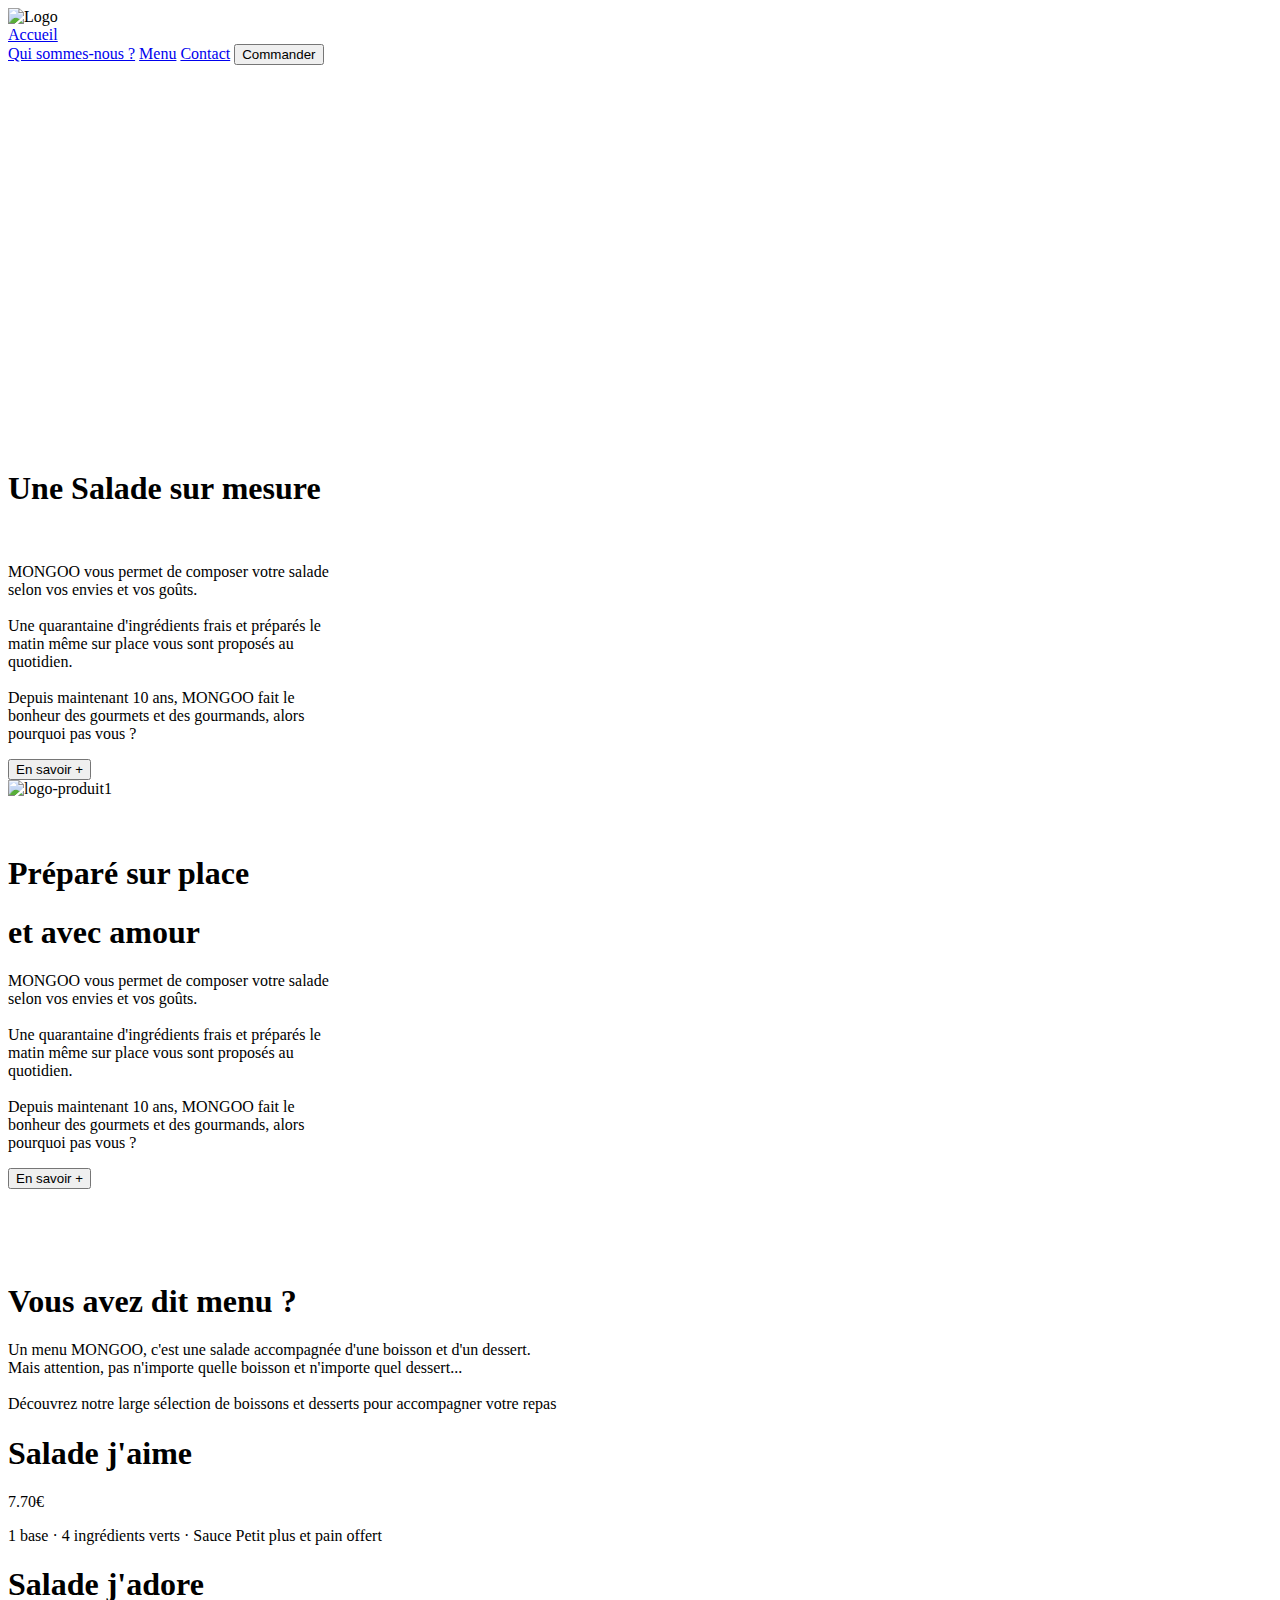
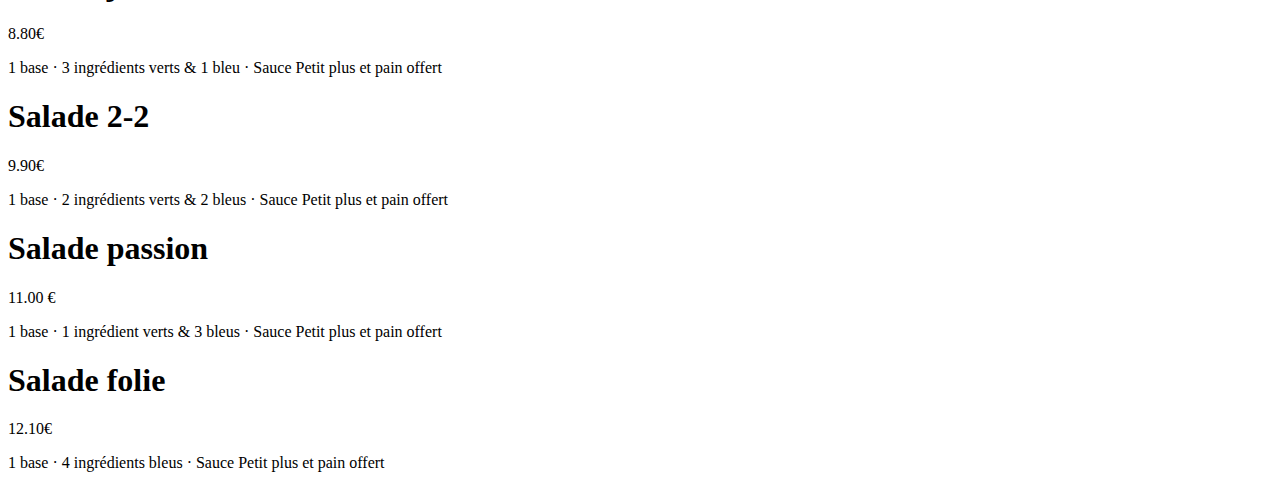
==== index.html @ e66f7201 ":art::sparkles: Finishing the responsive existing sections & setting up section four (left)" ====
<!DOCTYPE html>
<html lang="en">
<head>
    <meta charset="UTF-8">
    <meta name="viewport" content="width=device-width, initial-scale=1.0">
    <title>Mongoo Website</title>
    <link rel="stylesheet" href="../03-Integration/style/style.css">
</head>
<body>

    <!-- Header & Navbar -->

    <div class="head">
        <div class="navbar">
            <div class="logo">
                <img src="../03-Integration/media/mangoo.png" alt="Logo" />
            </div>
            <div class="nav-texts">
                <div class="home"><a href="#">Accueil</a></div>
                <a href="#">Qui sommes-nous ?</a>
                <a href="#">Menu</a>
                <a href="#">Contact</a>
                <button class="commander">Commander</button>
            </div>
        </div>
    <header>
        <img class="tagline" src="media/Tagline.png" alt="logo-header">
        <div class="socials-logo">
            <img class="logo" src="media/Socials links.png" alt="logo-socials">
        </div>
        <br>
        <br>
    </header>
    </div>
    
    <!-- Second Section -->
    <div class="second-section">
        <br>
        <br>
        <div class="gauche">
            <h1 class="first-title">Une Salade sur mesure</h1>
            <br>
            <p class="first-subtitle">MONGOO vous permet de composer votre salade<br> 
                selon vos envies et vos goûts.
                <br><br> 
                Une quarantaine d'ingrédients frais et préparés le<br>  
                matin même sur place vous sont proposés au <br> 
                quotidien.
                <br> <br> 
                Depuis maintenant 10 ans, MONGOO fait le <br> 
                bonheur des gourmets et des gourmands, alors<br>  
                pourquoi pas vous ? </p>

            <button class="info">En savoir +</button>
        </div>
        <div class="droite">
            <img class="produit1" src="media/salade-detoure.png" alt="logo-produit1">
        </div>
    </div>

    <!-- Third Section -->
        <div class="third-class">
            <br>
            <br>
            <div class="third-container">
                <div class="title-container">
                    <h1 class="second-title">Préparé sur place </h1>
                    <h1 class="second-title2"> et avec amour</h1>
                </div>
                <p class="second-subtitle">MONGOO vous permet de composer votre salade<br> 
                    selon vos envies et vos goûts.
                    <br><br> 
                    Une quarantaine d'ingrédients frais et préparés le<br>  
                    matin même sur place vous sont proposés au <br> 
                    quotidien.
                    <br> <br> 
                    Depuis maintenant 10 ans, MONGOO fait le <br> 
                    bonheur des gourmets et des gourmands, alors<br>  
                    pourquoi pas vous ? </p>

                <button class="second-info">En savoir +</button>
            </div>
            <br>
            <br>
            <br>
            <br>
        </div>

        <!-- Fourth Section -->

        <div class="fourth-class">
            <h1 class="fourth-title">Vous avez dit menu ?</h1>
            <p class="fourth-subtitle">Un menu MONGOO, c'est une salade accompagnée d'une boisson et d'un dessert.
                <br> Mais attention, pas n'importe quelle boisson et n'importe quel dessert...<br><br>
                Découvrez notre large sélection de boissons et desserts pour accompagner votre repas</p>

            <div class="fourth-gauche">
                <div class="list-menu">
                    <div class="menu">
                        <h1>Salade j'aime</h1>
                        <p class="price">7.70€</p>
                        <p class="content">1 base · 4 ingrédients verts · Sauce 
                            Petit plus et pain offert</p>
                    </div>
                    <div class="menu">
                        <h1>Salade j'adore</h1>
                        <p class="price">8.80€</p>
                        <p class="content">1 base · 3 ingrédients verts & 1 bleu · Sauce
                            Petit plus et pain offert</p>
                    </div>
                    <div class="menu best-offer">
                        <h1>Salade 2-2</h1>
                        <p class="price">9.90€</p>
                        <p class="content">1 base · 2 ingrédients verts & 2 bleus · Sauce
                            Petit plus et pain offert</p>
                    </div>
                    <div class="menu">
                        <h1>Salade passion</h1>
                        <p class="price">11.00 €</p>
                        <p class="content">1 base · 1 ingrédient verts & 3 bleus · Sauce
                            Petit plus et pain offert</p>
                    </div>
                    <div class="menu">
                        <h1>Salade folie</h1>
                        <p class="price">12.10€</p>
                        <p class="content">1 base · 4 ingrédients bleus · Sauce
                            Petit plus et pain offert</p>
                    </div>
                </div>
            </div>

            <div class="fourth-droite">

            </div>
        </div>
        
</body>
</html>
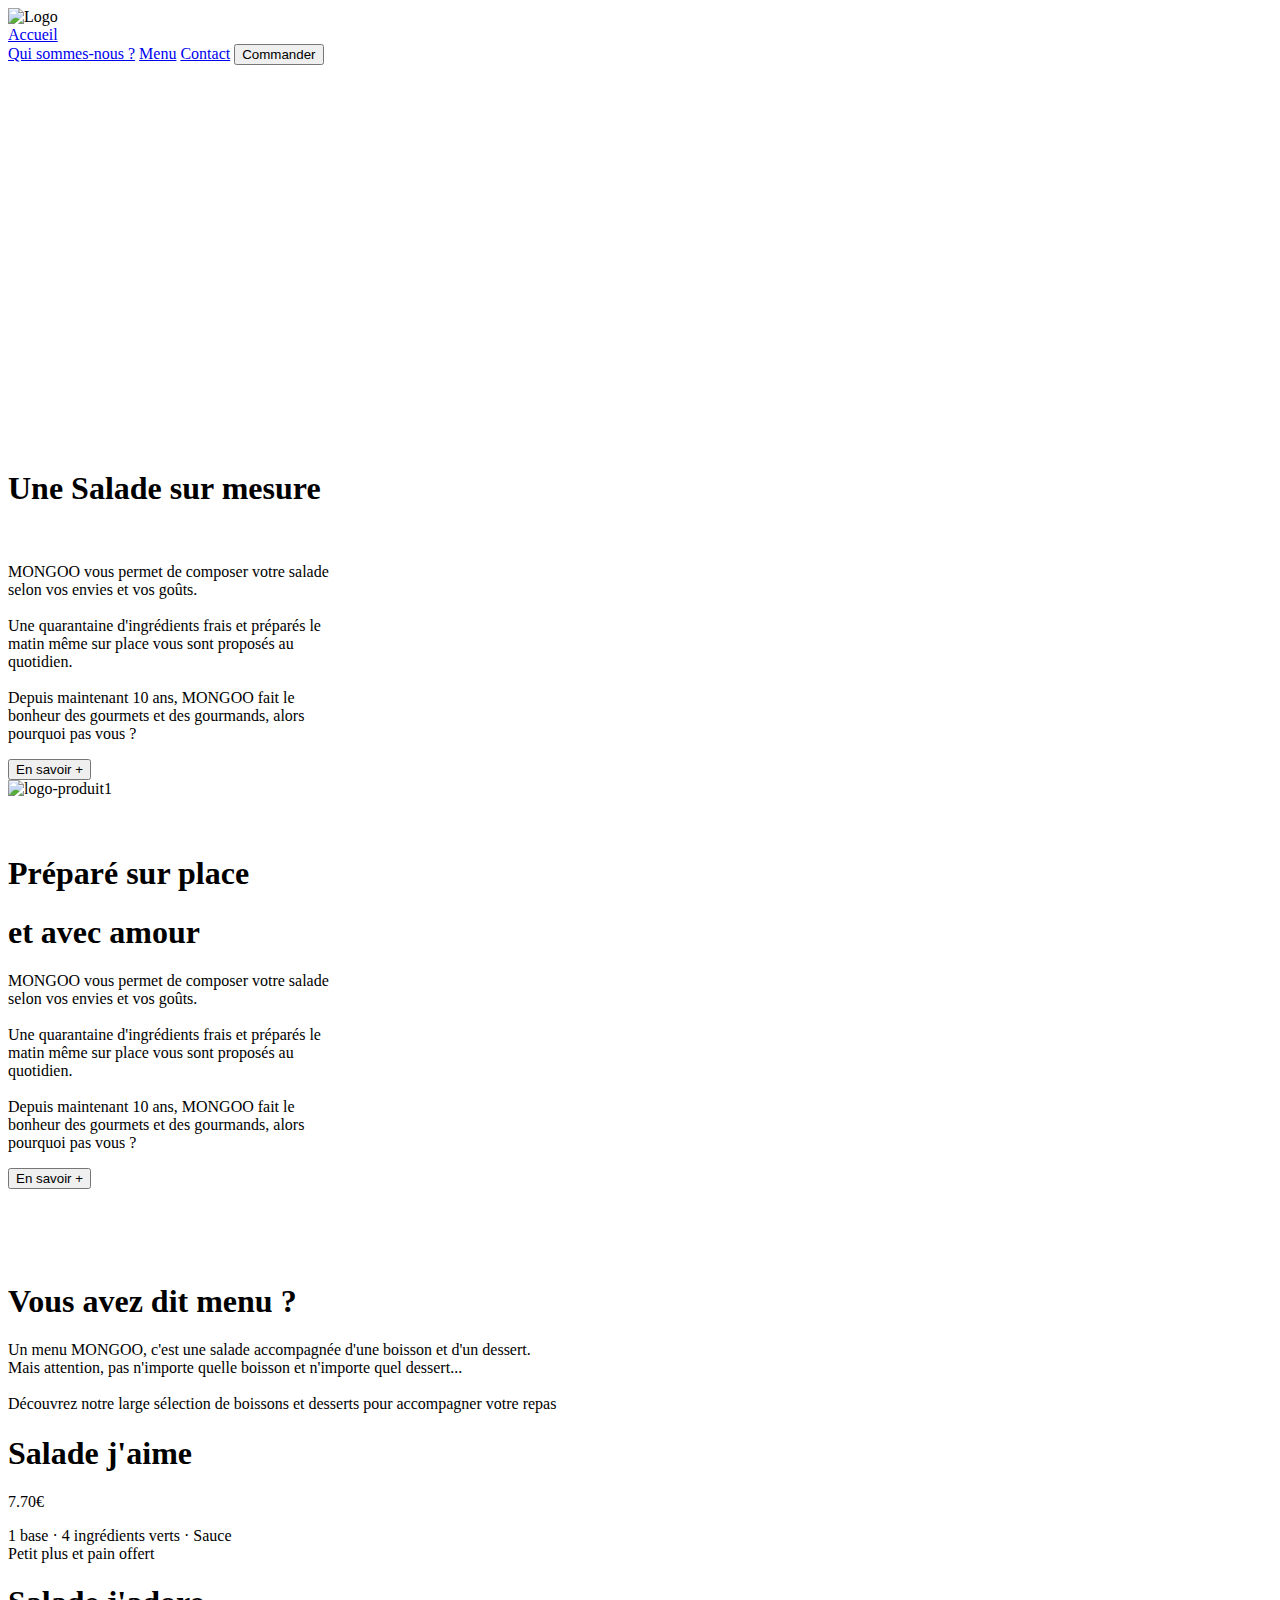
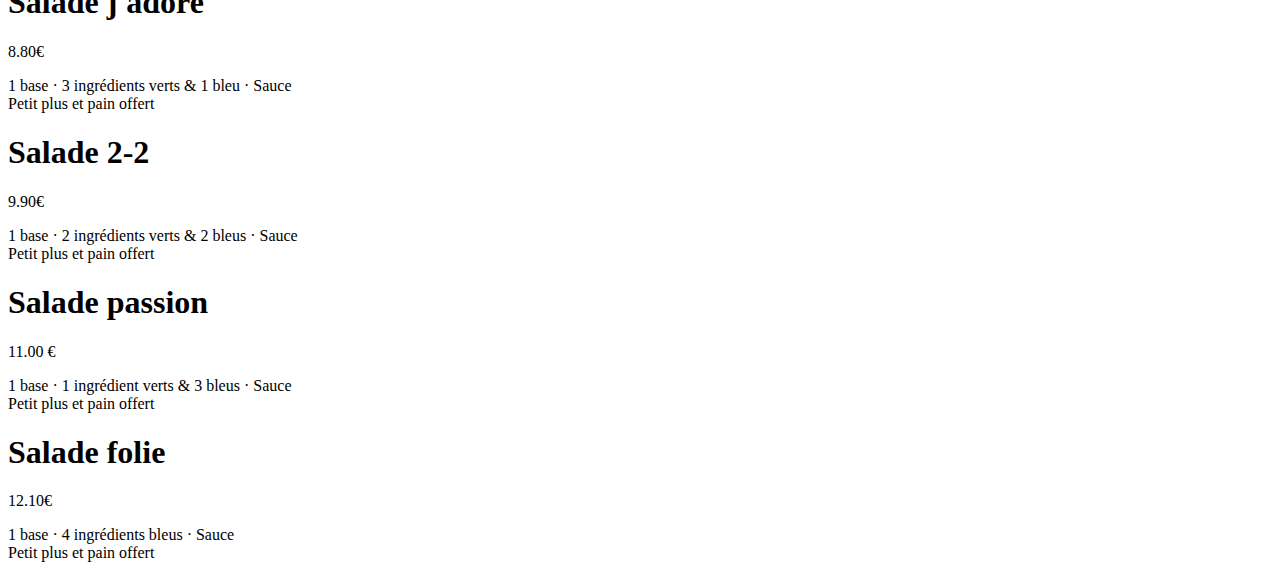
==== commit e7c45ea9: ":art: Set css for the left part of fourth section" ====
--- a/index.html
+++ b/index.html
@@ -99,31 +99,31 @@
                     <div class="menu">
                         <h1>Salade j'aime</h1>
                         <p class="price">7.70€</p>
-                        <p class="content">1 base · 4 ingrédients verts · Sauce 
+                        <p class="content">1 base · 4 ingrédients verts · Sauce <br>
                             Petit plus et pain offert</p>
                     </div>
                     <div class="menu">
                         <h1>Salade j'adore</h1>
                         <p class="price">8.80€</p>
-                        <p class="content">1 base · 3 ingrédients verts & 1 bleu · Sauce
+                        <p class="content">1 base · 3 ingrédients verts & 1 bleu · Sauce <br>
                             Petit plus et pain offert</p>
                     </div>
                     <div class="menu best-offer">
                         <h1>Salade 2-2</h1>
                         <p class="price">9.90€</p>
-                        <p class="content">1 base · 2 ingrédients verts & 2 bleus · Sauce
+                        <p class="content">1 base · 2 ingrédients verts & 2 bleus · Sauce <br>
                             Petit plus et pain offert</p>
                     </div>
                     <div class="menu">
                         <h1>Salade passion</h1>
                         <p class="price">11.00 €</p>
-                        <p class="content">1 base · 1 ingrédient verts & 3 bleus · Sauce
+                        <p class="content">1 base · 1 ingrédient verts & 3 bleus · Sauce <br>
                             Petit plus et pain offert</p>
                     </div>
                     <div class="menu">
                         <h1>Salade folie</h1>
                         <p class="price">12.10€</p>
-                        <p class="content">1 base · 4 ingrédients bleus · Sauce
+                        <p class="content">1 base · 4 ingrédients bleus · Sauce <br>
                             Petit plus et pain offert</p>
                     </div>
                 </div>
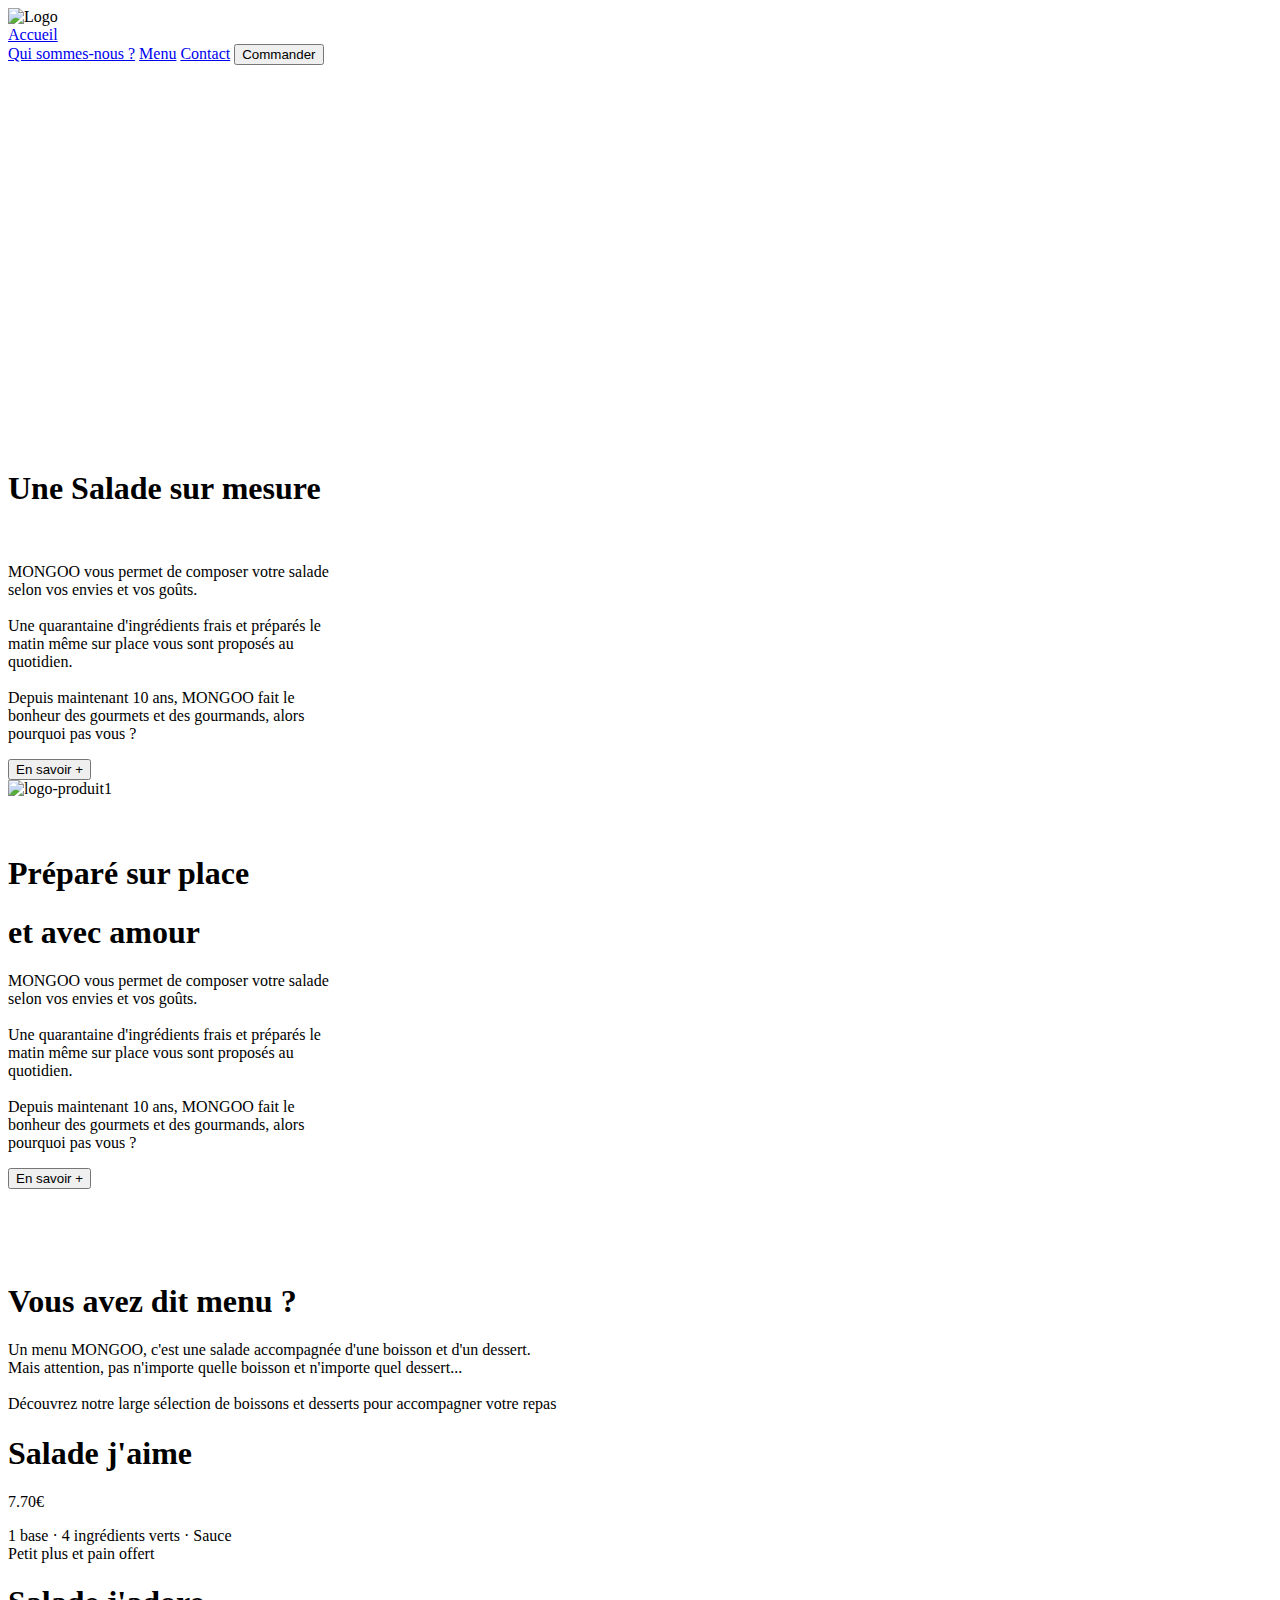
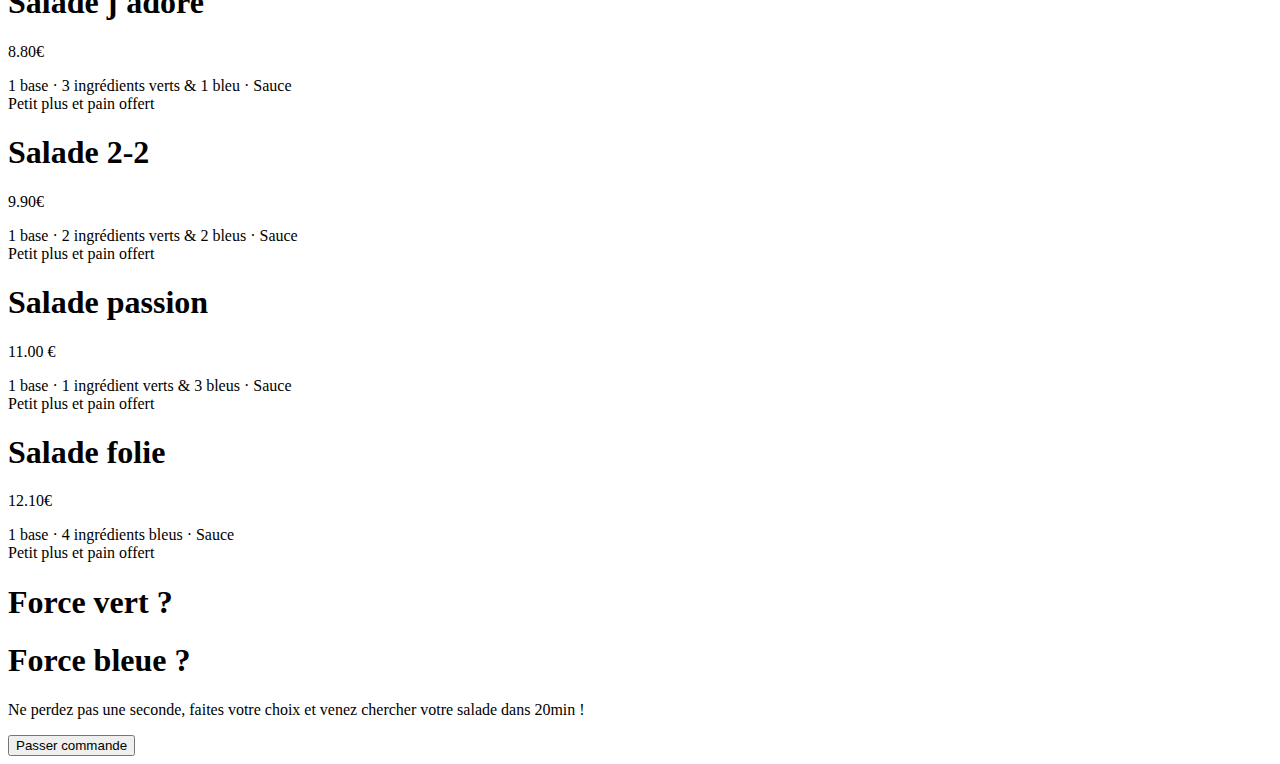
==== commit 7225b6fc: ":art::white_check_mark: Setting right part of fourth section" ====
--- a/index.html
+++ b/index.html
@@ -130,7 +130,11 @@
             </div>
 
             <div class="fourth-droite">
-
+                <h1 class="green">Force vert ?</h1>
+                <h1 class="blue">Force bleue ?</h1>
+                <p> Ne perdez pas une seconde, faites votre choix
+                    et venez chercher votre salade dans 20min !</p>
+                <button> Passer commande </button>
             </div>
         </div>
         
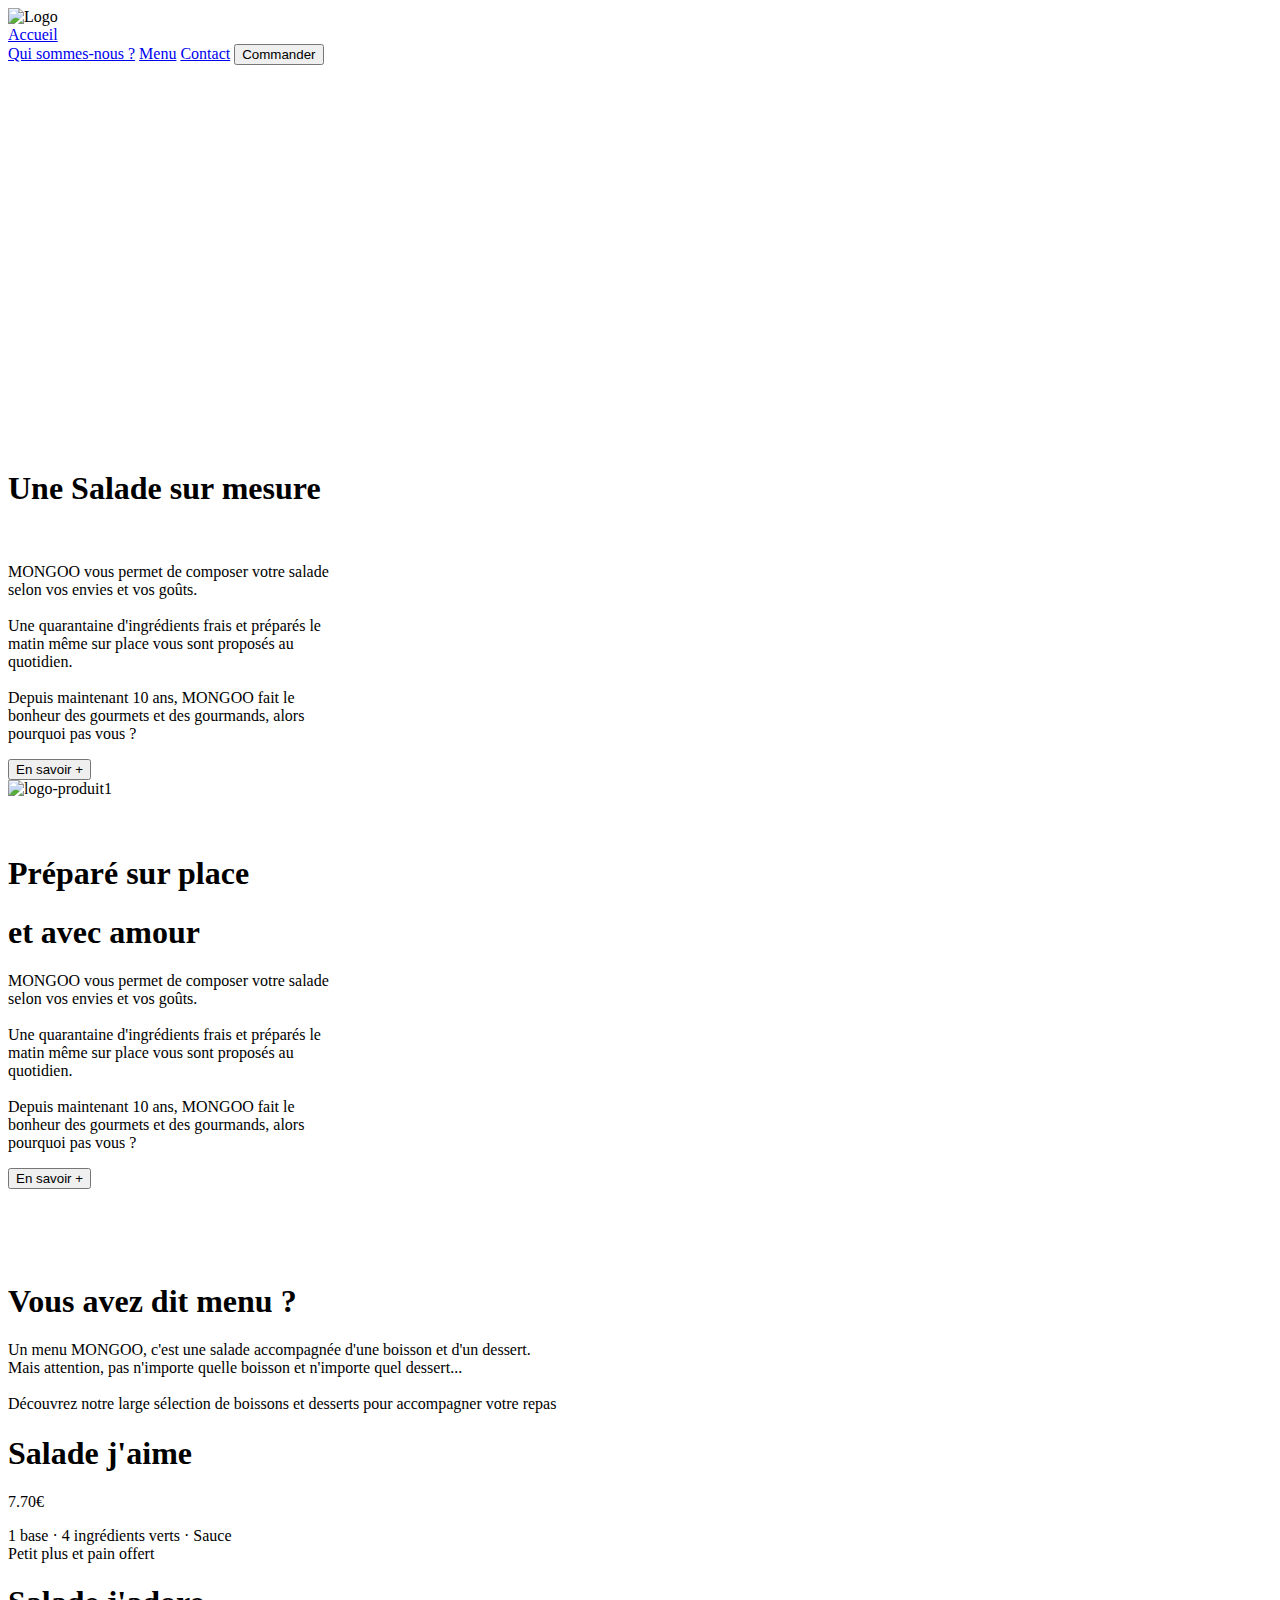
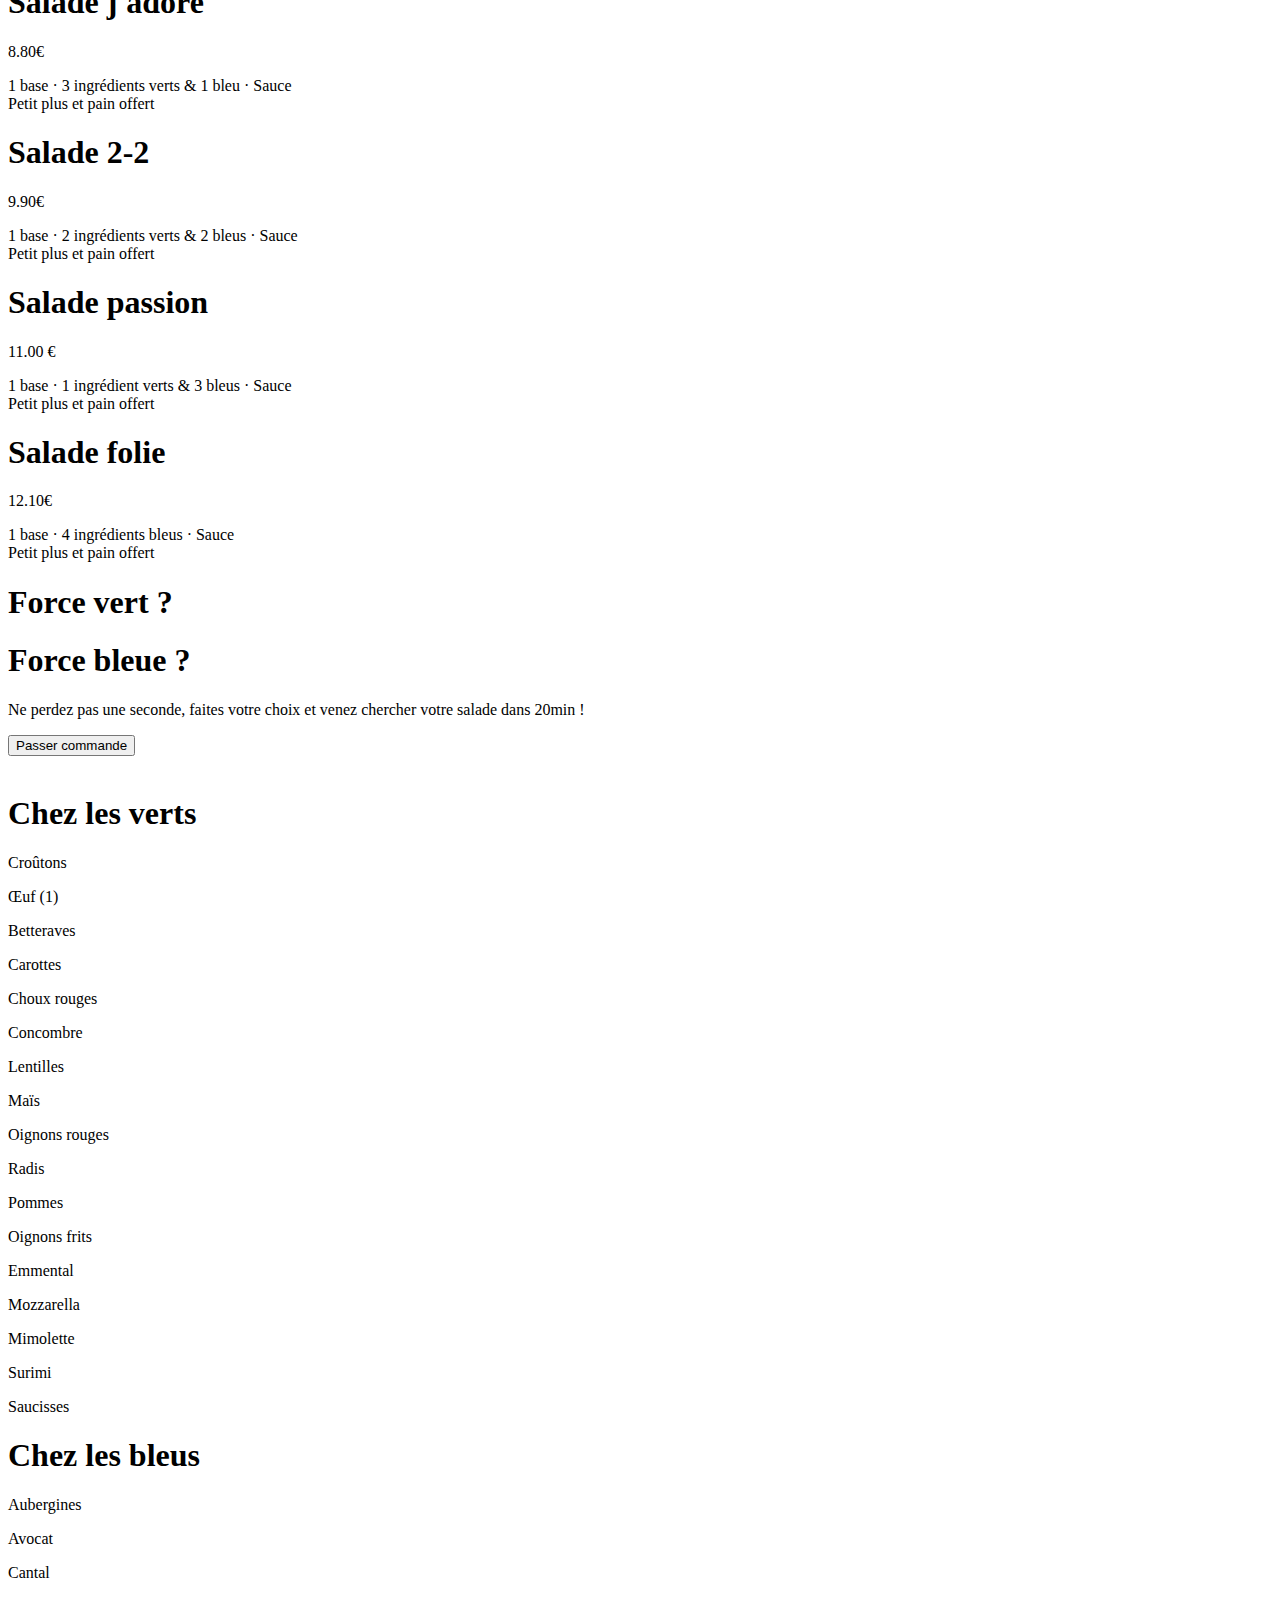
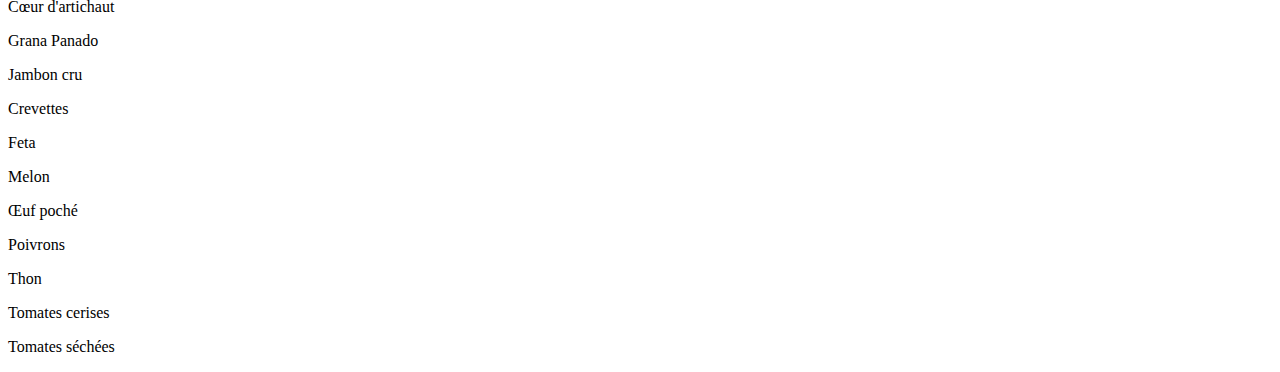
==== commit 9ad7011d: ":art: Setting Five Section and his css" ====
--- a/index.html
+++ b/index.html
@@ -137,6 +137,66 @@
                 <button> Passer commande </button>
             </div>
         </div>
+
+        <!-- Five Section -->
+
+        <div class="five-class">
+            <br>
+            <div class="green-card">
+                <h1>Chez les verts</h1>
+                <div class="green-content">
+                    <div class="first-green-content">
+                        <p>Croûtons</p>
+                        <p>Œuf (1)</p>
+                        <p>Betteraves</p>
+                        <p>Carottes</p>
+                        <p>Choux rouges</p>
+                        <p>Concombre</p>
+                        <p>Lentilles</p>
+                        <p>Maïs</p>
+                        <p>Oignons rouges</p>
+                    </div>
+
+                    <div class="second-green-content">
+                        <p>Radis</p>
+                        <p>Pommes</p>
+                        <p>Oignons frits</p>
+                        <p>Emmental</p>
+                        <p>Mozzarella</p>
+                        <p>Mimolette</p>
+                        <p>Surimi</p>
+                        <p>Saucisses</p>
+                    </div>
+                </div>
+
+            </div>
+
+            <div class="blue-card">
+                <h1>Chez les bleus</h1>
+                <div class="blue-content">
+                    <div class="first-blue-content">
+                        <p>Aubergines</p>
+                        <p>Avocat</p>
+                        <p>Cantal</p>
+                        <p>Cœur d'artichaut</p>
+                        <p>Grana Panado</p>
+                        <p>Jambon cru</p>
+                        <p>Crevettes</p>
+                    </div>
+
+                    <div class="second-blue-content">
+                        <p>Feta</p>
+                        <p>Melon</p>
+                        <p>Œuf poché</p>
+                        <p>Poivrons</p>
+                        <p>Thon</p>
+                        <p>Tomates cerises</p>
+                        <p>Tomates séchées</p>
+                    </div>
+                </div>
+            </div>
+
+        </div>
         
 </body>
 </html>
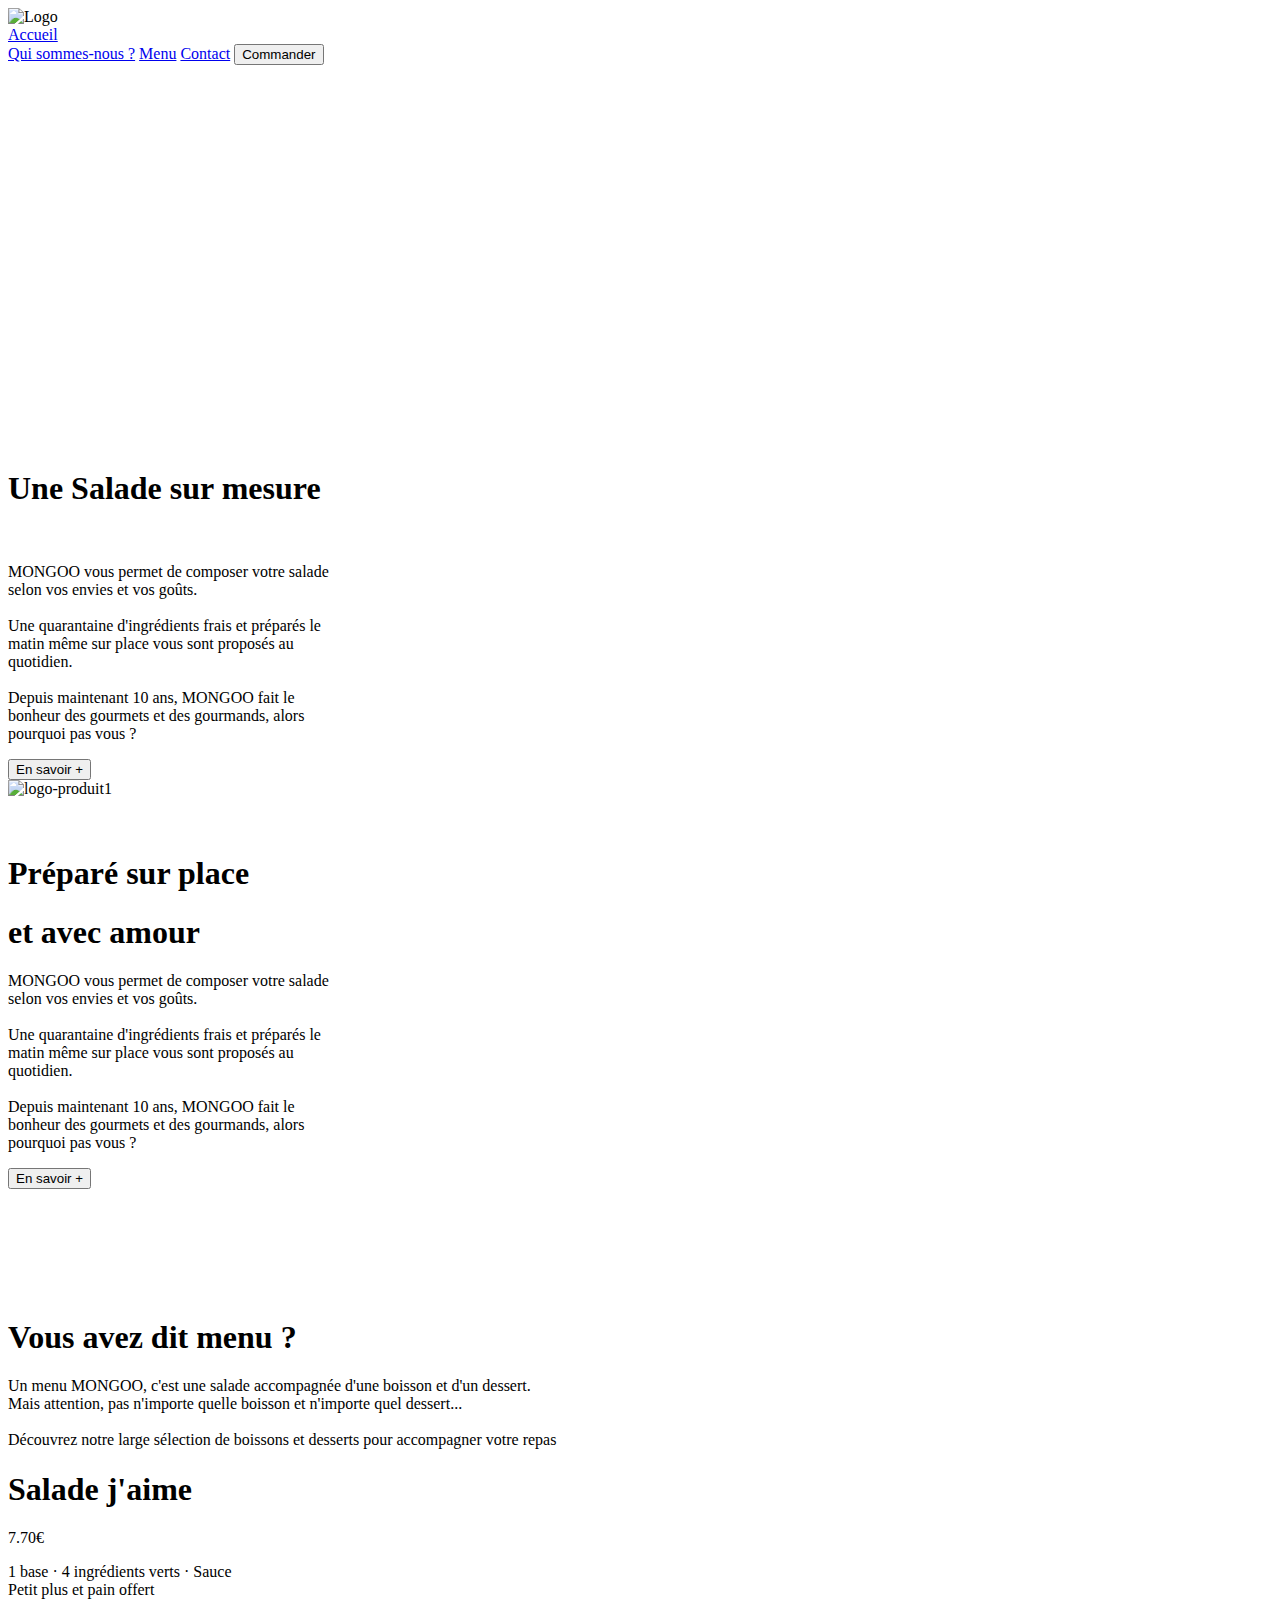
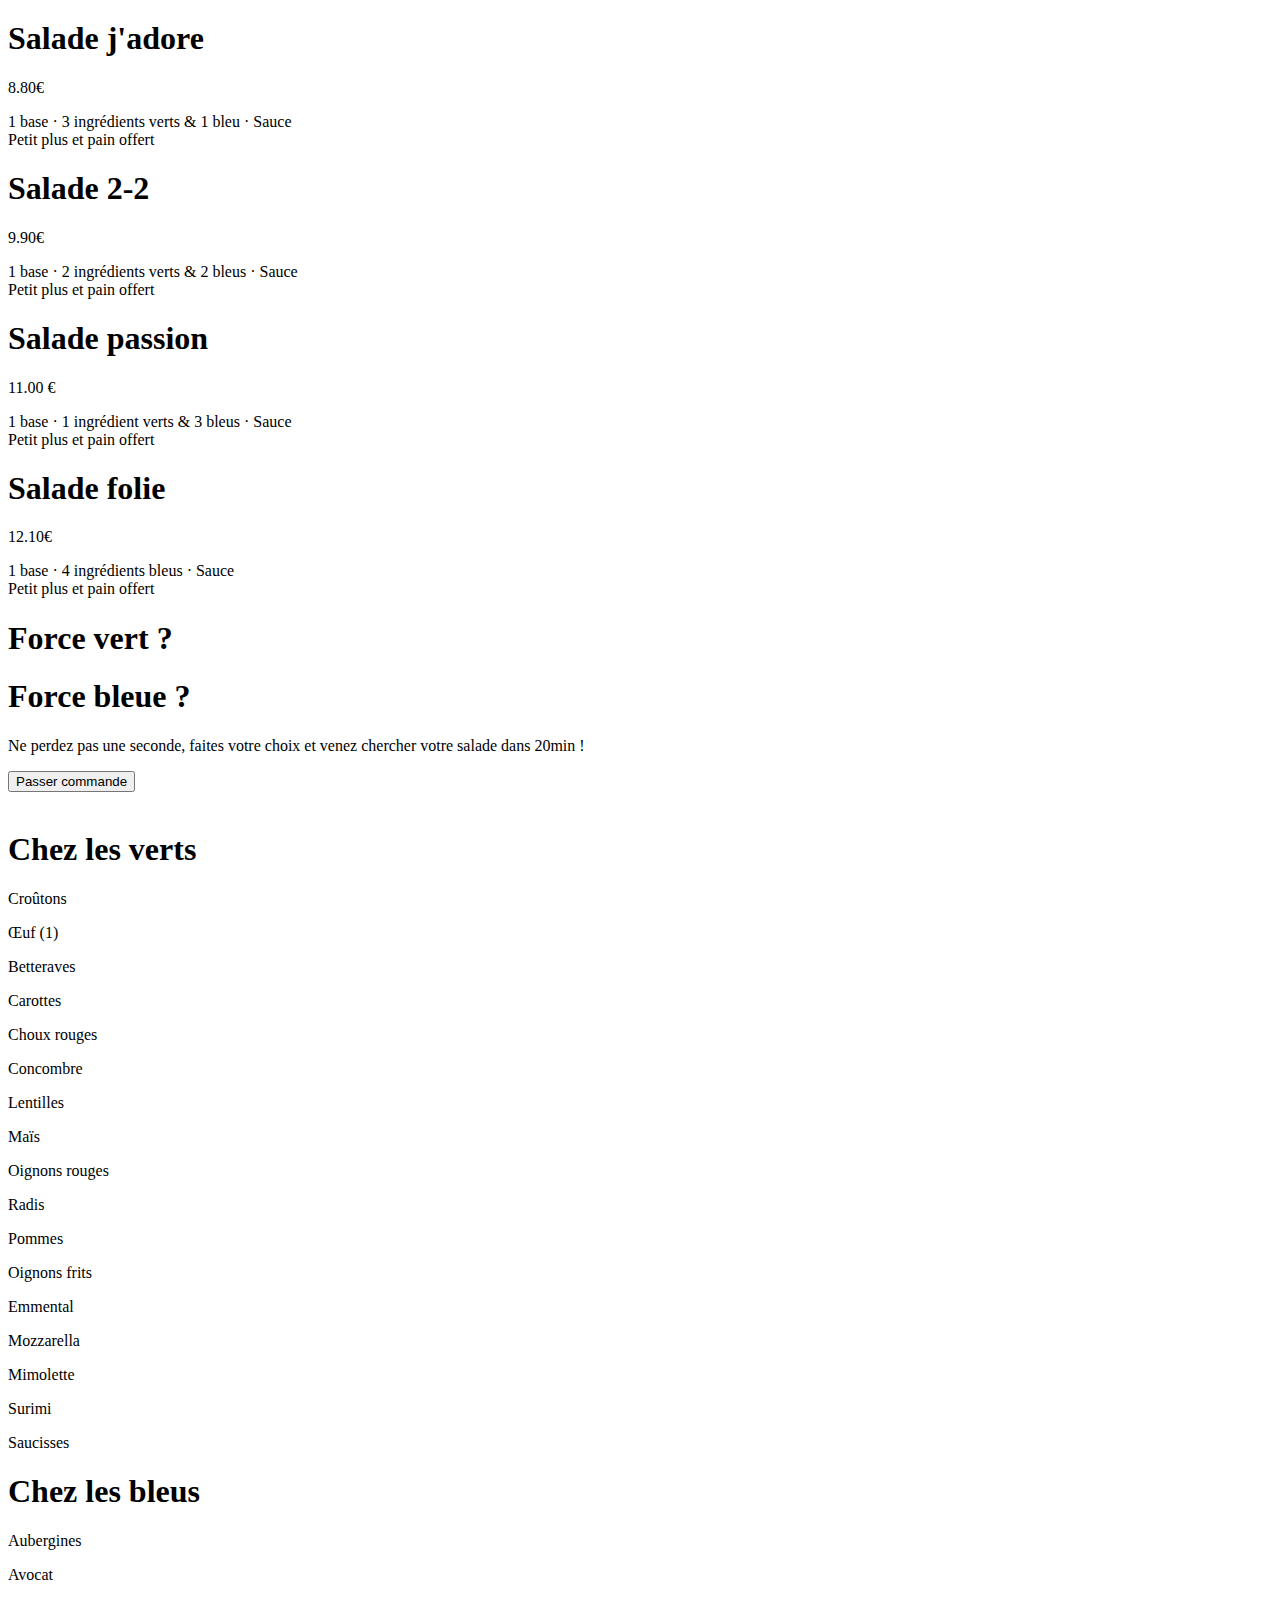
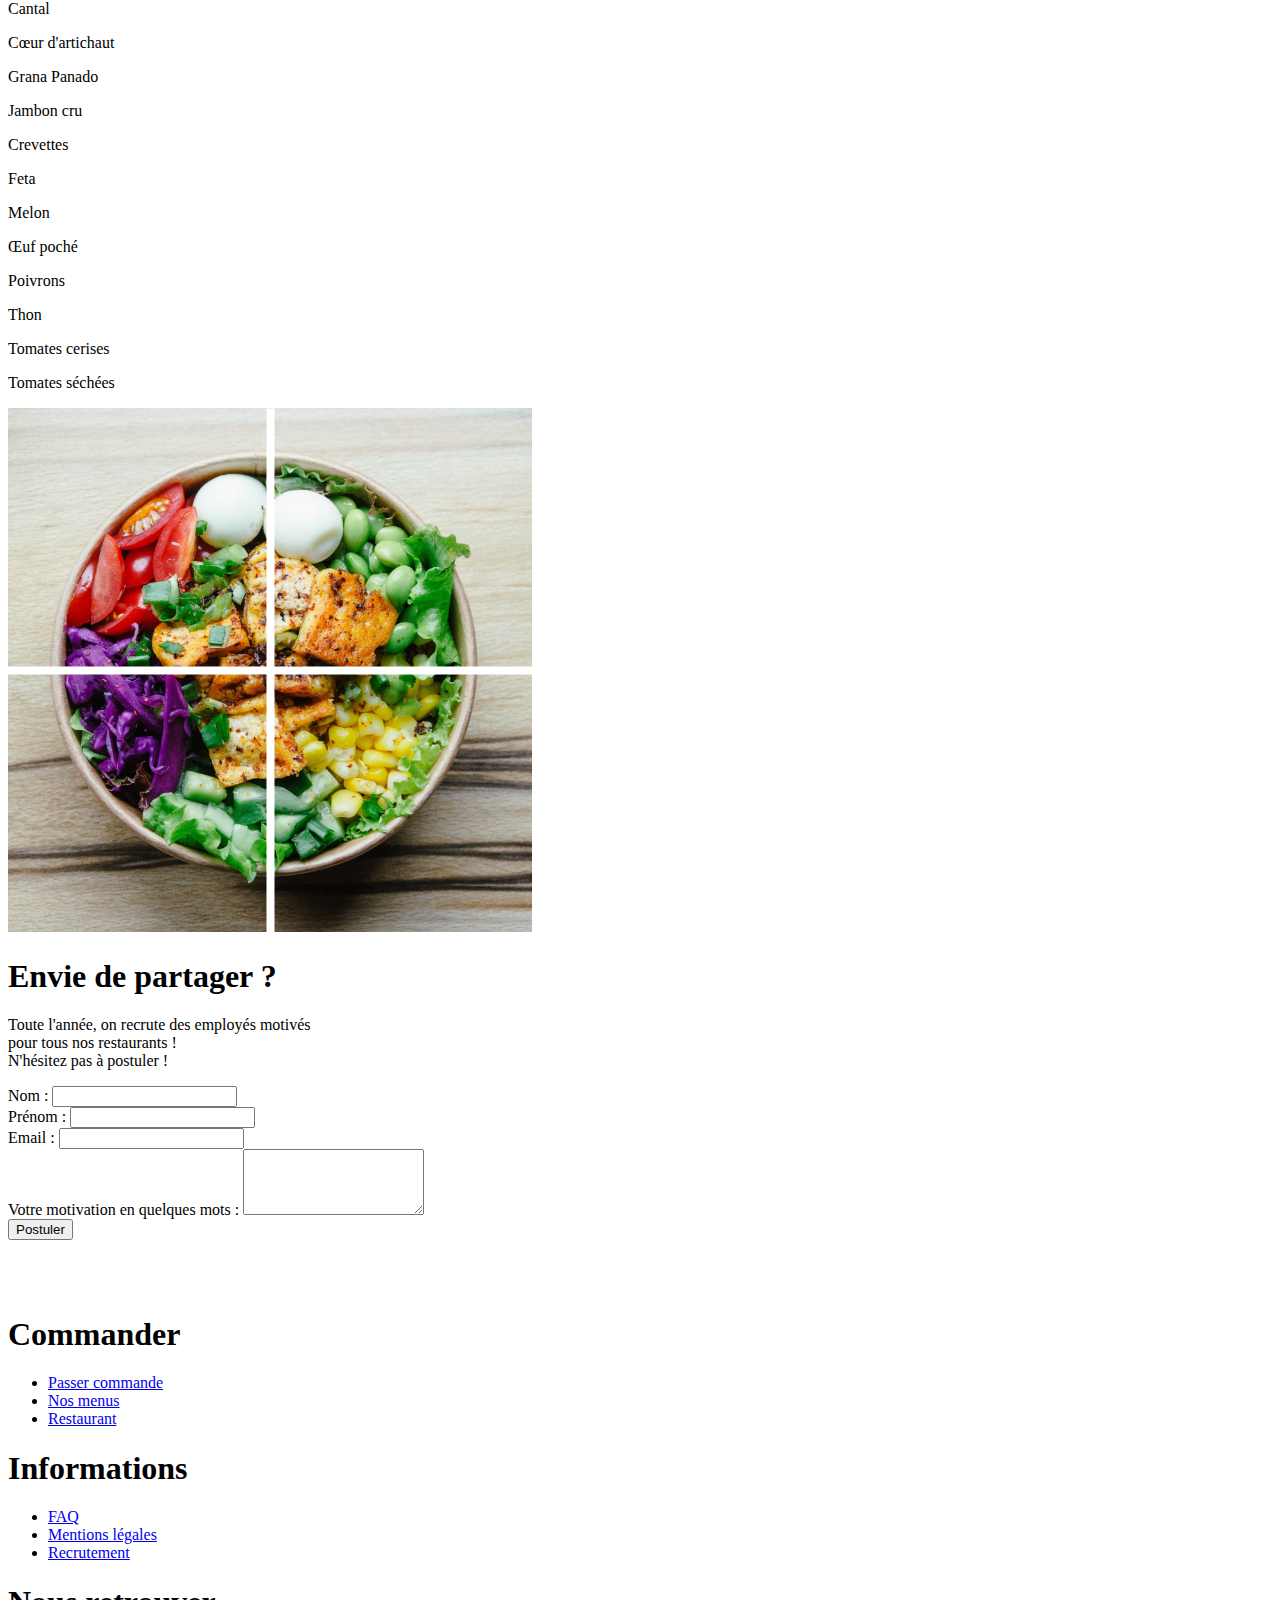
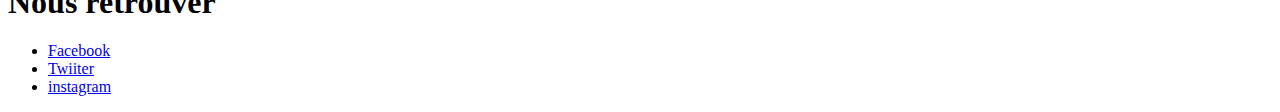
==== commit 7d1c53a6: ":art::sparkles: Adding Footer & Starting Fourth Section Responsive" ====
--- a/index.html
+++ b/index.html
@@ -89,6 +89,8 @@
         <!-- Fourth Section -->
 
         <div class="fourth-class">
+            <br>
+            <br>
             <h1 class="fourth-title">Vous avez dit menu ?</h1>
             <p class="fourth-subtitle">Un menu MONGOO, c'est une salade accompagnée d'une boisson et d'un dessert.
                 <br> Mais attention, pas n'importe quelle boisson et n'importe quel dessert...<br><br>
@@ -197,6 +199,84 @@
             </div>
 
         </div>
+
+        <!-- Six Section -->
+
+        <div class="six-section">
+            <div class="six-gauche">
+                <img class="produit2" src="media/nguyen.png" alt="logo-produit2">
+            </div>
+
+            <div class="six-droite">
+                <div class="six-container">
+                    <h1 class="six-title">Envie de partager ?</h1>
+                    <p class="six-subtitle">Toute l'année, on recrute des employés motivés<br>pour tous nos restaurants ! <br> N'hésitez pas à postuler !</p>
+                </div>
+                
+                <div class="form">
+                    <form action="/process-form" method="POST">
+                        <div class="form-content">
+                            <div class="form-line">
+                            <label for="nom">Nom :</label>
+                            <input type="text" id="nom" name="nom" required>
+                            </div>
+                            <div class="form-line space-left">
+                            <label for="prenom">Prénom :</label>
+                            <input type="text" id="prenom" name="prenom" required>
+                            </div>
+                        </div>
+                            <div class="form-line">
+                            <label for="email">Email :</label>
+                            <input type="email" id="email" name="email" required>
+                            </div>
+                            <div class="form-line">
+                            <label for="motivation">Votre motivation en quelques mots :  </label>
+                            <textarea id="motivation" name="motivation" rows="4" required></textarea>
+                            </div>
+                            <div>
+                            <button type="submit">Postuler</button>
+                            </div>
+                      </form>
+                </div>
+
+            </div>
+
+            <br>
+            <br>
+
+        </div>
+
+        <footer class="footer">
+            <div class="container">
+                <div class="content">
+                    <img src="../03-Integration/media/mangoo.png" alt="">
+                    <div class="column">
+                        <h1>Commander</h1>
+                        <ul>
+                            <li><a href="#">Passer commande</a></li>
+                            <li><a href="#">Nos menus</a></li>
+                            <li><a href="#">Restaurant</a></li>  
+                        </ul>
+                    </div>
+                    <div class="column">
+                        <h1>Informations</h1>
+                        <ul>
+                            <li><a href="#">FAQ</a></li>
+                            <li><a href="#">Mentions légales</a></li>
+                            <li><a href="#">Recrutement</a></li>  
+                        </ul>
+                    </div>   
+                    <div class="column">
+                        <h1>Nous retrouver</h1>
+                            <ul>
+                                <li><a href="#">Facebook</a></li>
+                                <li><a href="#">Twiiter</a></li>
+                                <li><a href="#">instagram</a></li>
+                            </ul>  
+                    </div>
+                </div>
+            </div>
+        </footer>
         
 </body>
 </html>
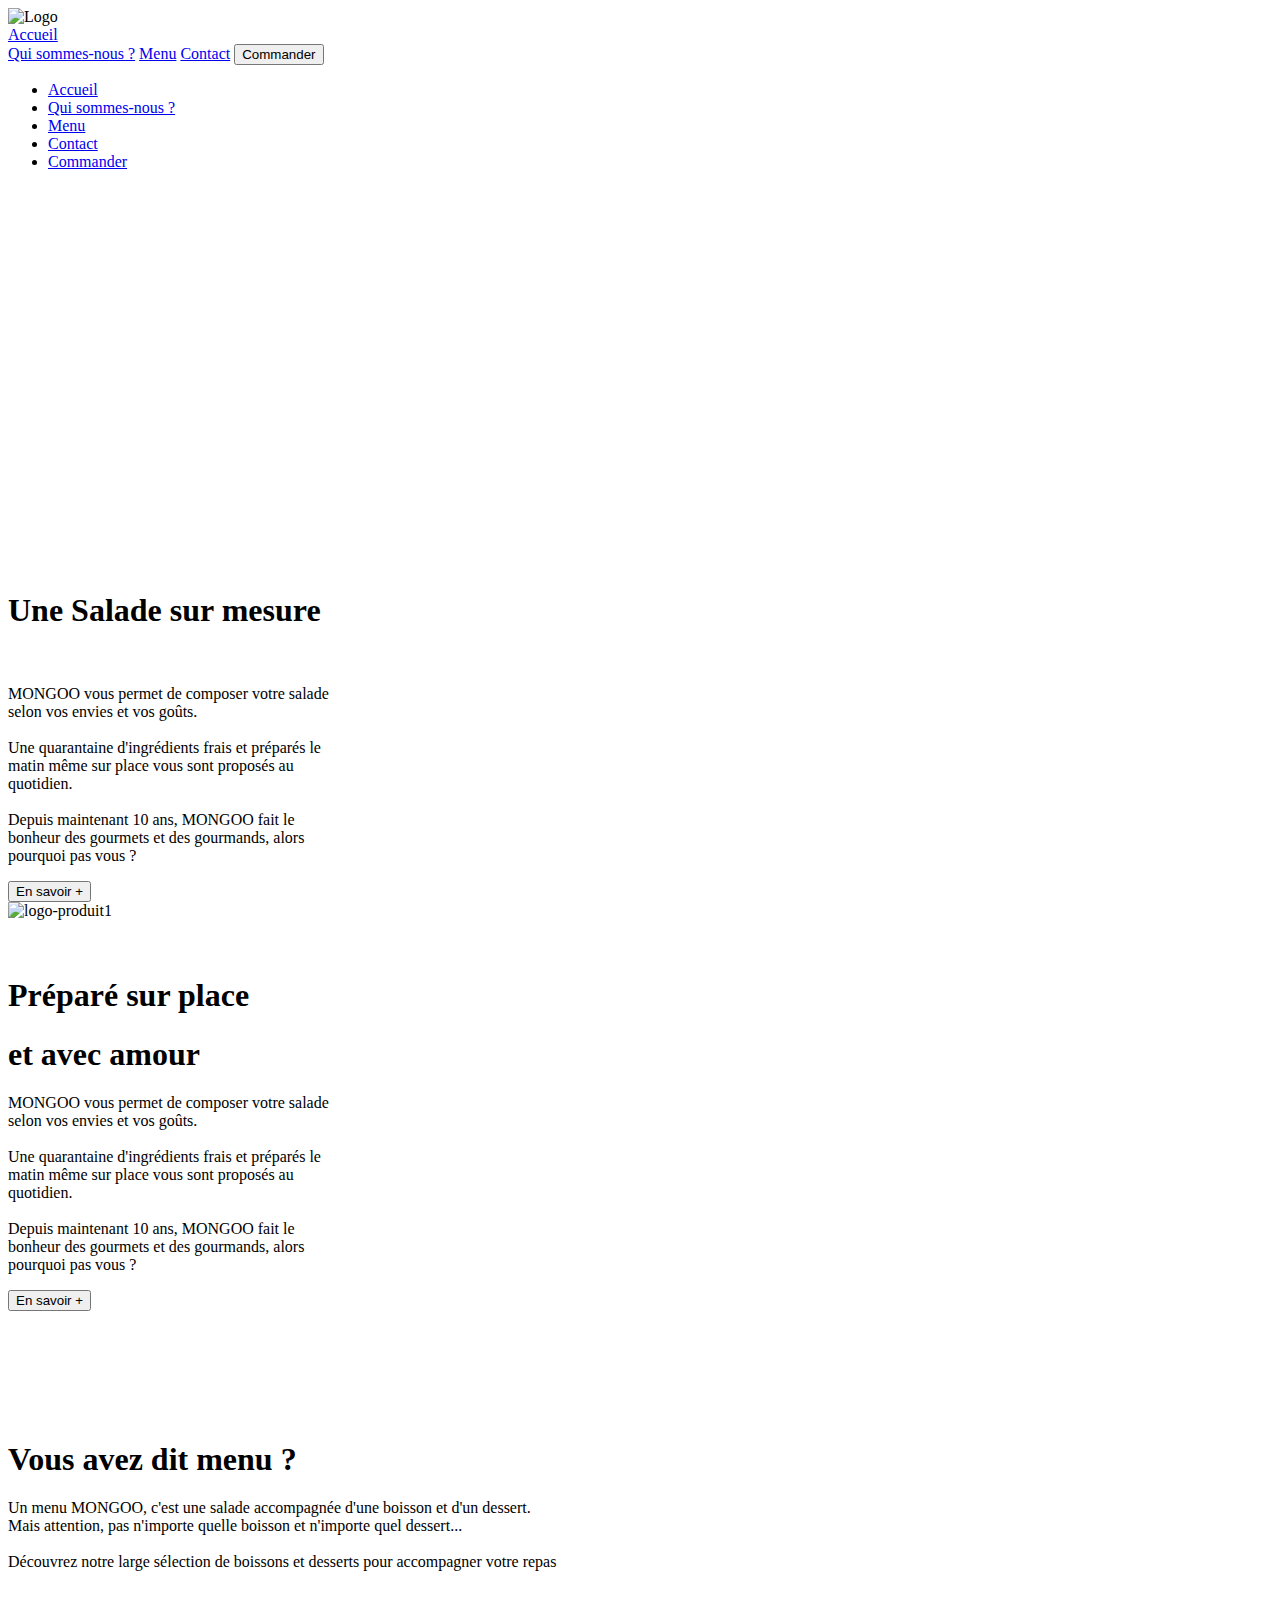
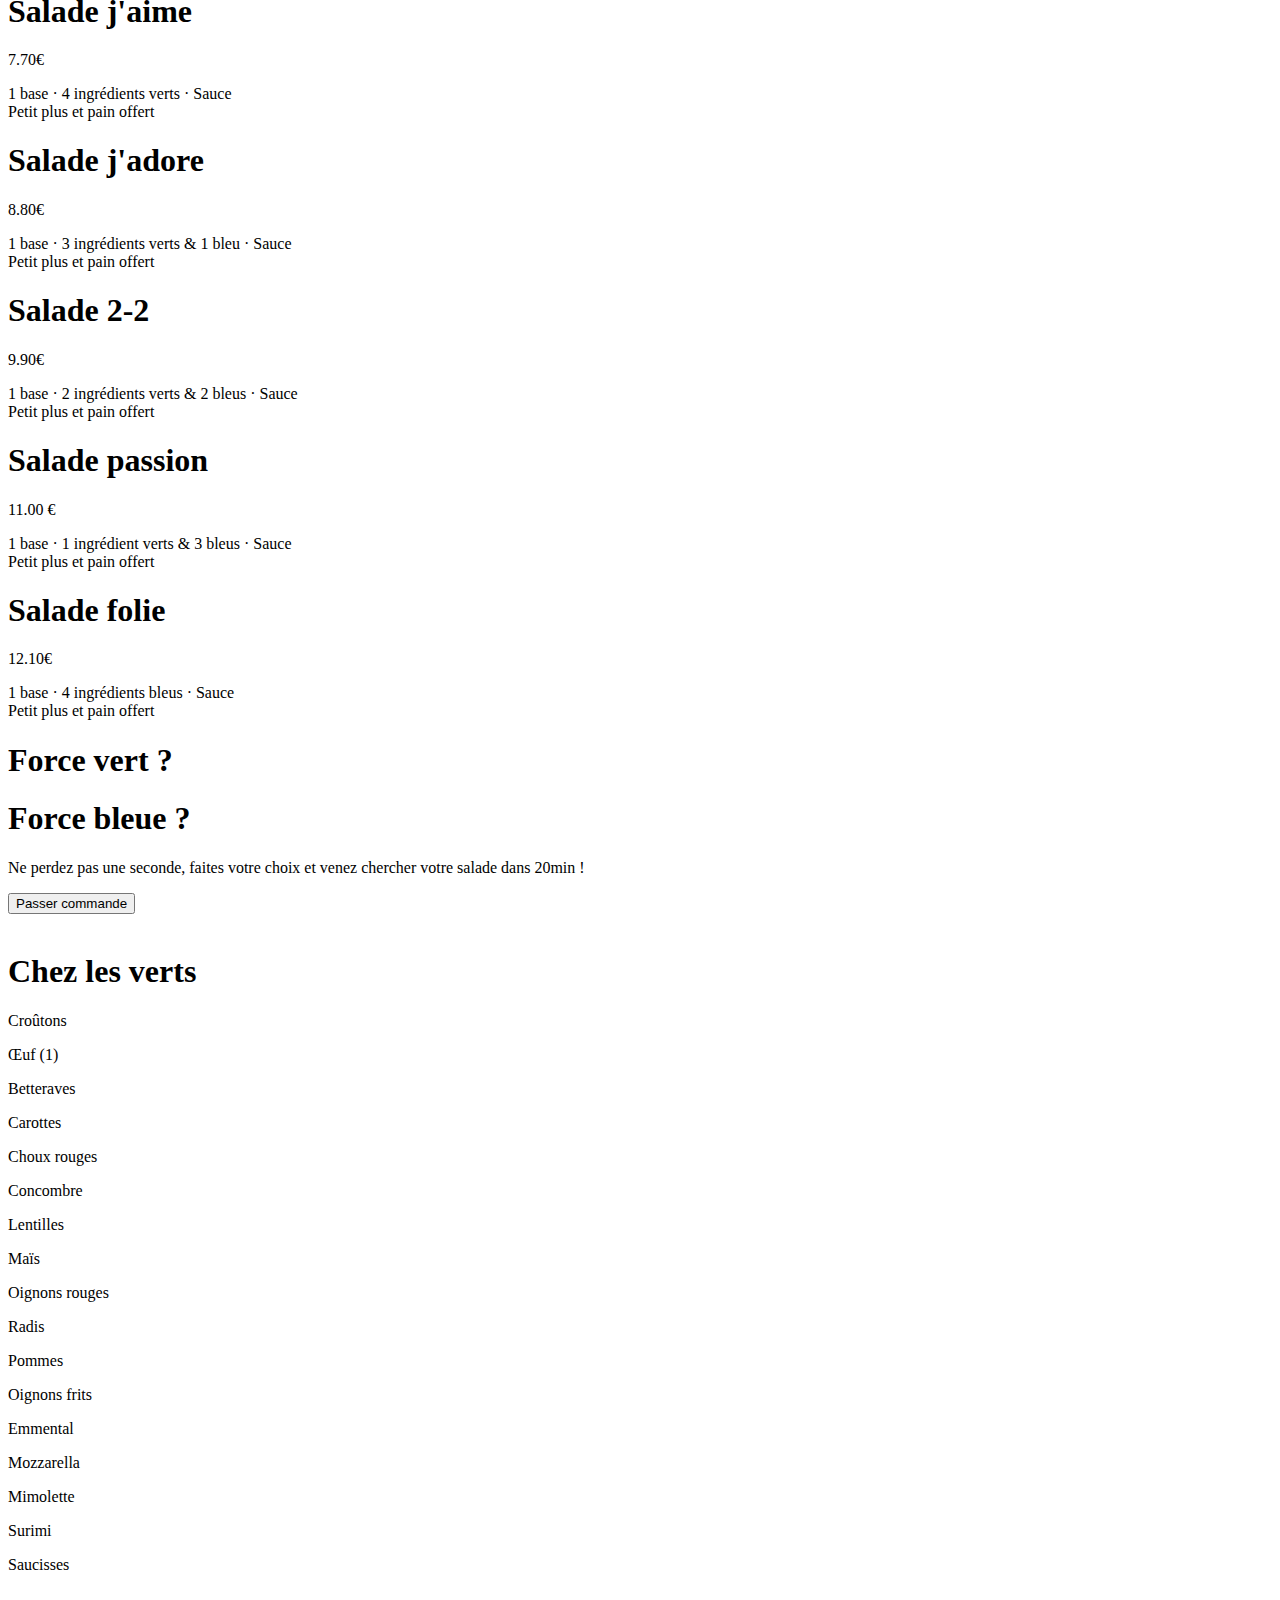
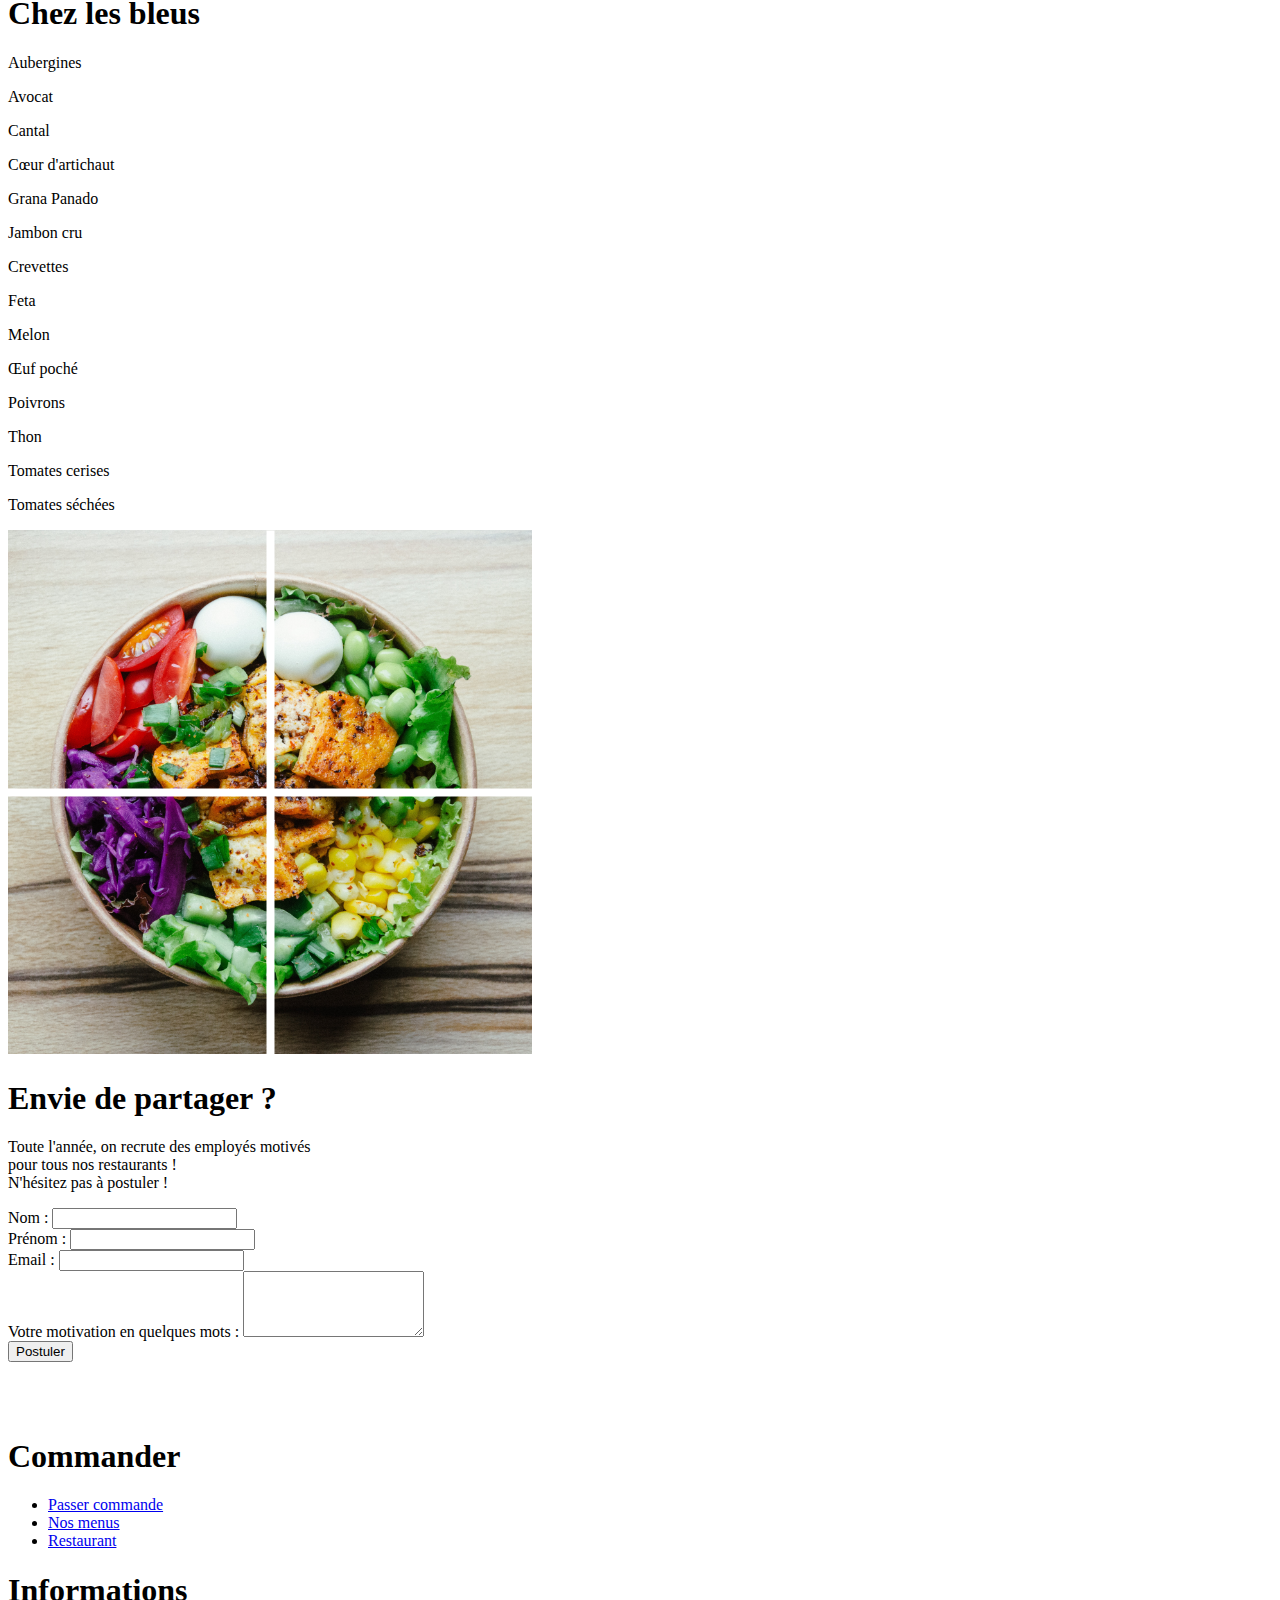
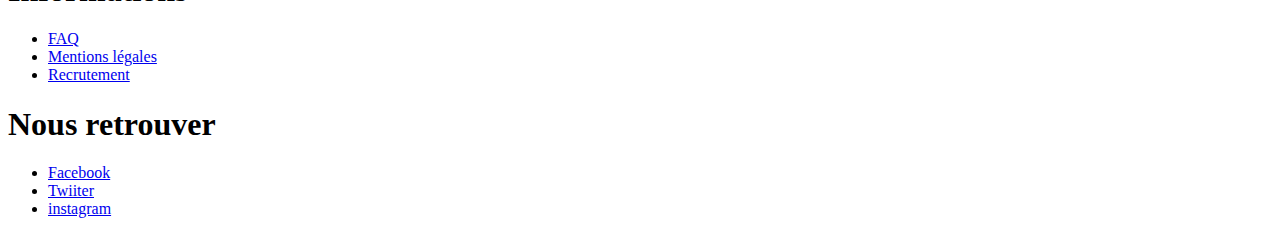
==== commit 2300ceb2: ":white_check_mark::art: Adding burger menu and finishing the website responsive" ====
--- a/index.html
+++ b/index.html
@@ -21,6 +21,18 @@
                 <a href="#">Menu</a>
                 <a href="#">Contact</a>
                 <button class="commander">Commander</button>
+            </div>
+            <div id="burger-menu">
+                <span></span>
+              </div>
+            <div id="menu">
+                <ul>
+                  <li><a href="#">Accueil</a></li>
+                  <li><a href="#">Qui sommes-nous ?</a></li>
+                  <li><a href="#">Menu</a></li>
+                  <li><a href="#">Contact</a></li>
+                  <li><a href="#">Commander</a></li>
+                </ul>
             </div>
         </div>
     <header>
@@ -136,7 +148,7 @@
                 <h1 class="blue">Force bleue ?</h1>
                 <p> Ne perdez pas une seconde, faites votre choix
                     et venez chercher votre salade dans 20min !</p>
-                <button> Passer commande </button>
+                <button class="passer"> Passer commande </button>
             </div>
         </div>
 
@@ -234,7 +246,7 @@
                             <textarea id="motivation" name="motivation" rows="4" required></textarea>
                             </div>
                             <div>
-                            <button type="submit">Postuler</button>
+                            <button class="formbutton" type="submit">Postuler</button>
                             </div>
                       </form>
                 </div>
@@ -277,6 +289,17 @@
                 </div>
             </div>
         </footer>
-        
+        <script src="https://code.jquery.com/jquery-3.6.0.min.js"></script>
+
+        <script>
+
+        var burgerMenu = document.getElementById('burger-menu');
+        var overlay = document.getElementById('menu');
+        burgerMenu.addEventListener('click',function(){
+        this.classList.toggle("close");
+        overlay.classList.toggle("overlay");
+        });
+
+        </script>
 </body>
 </html>
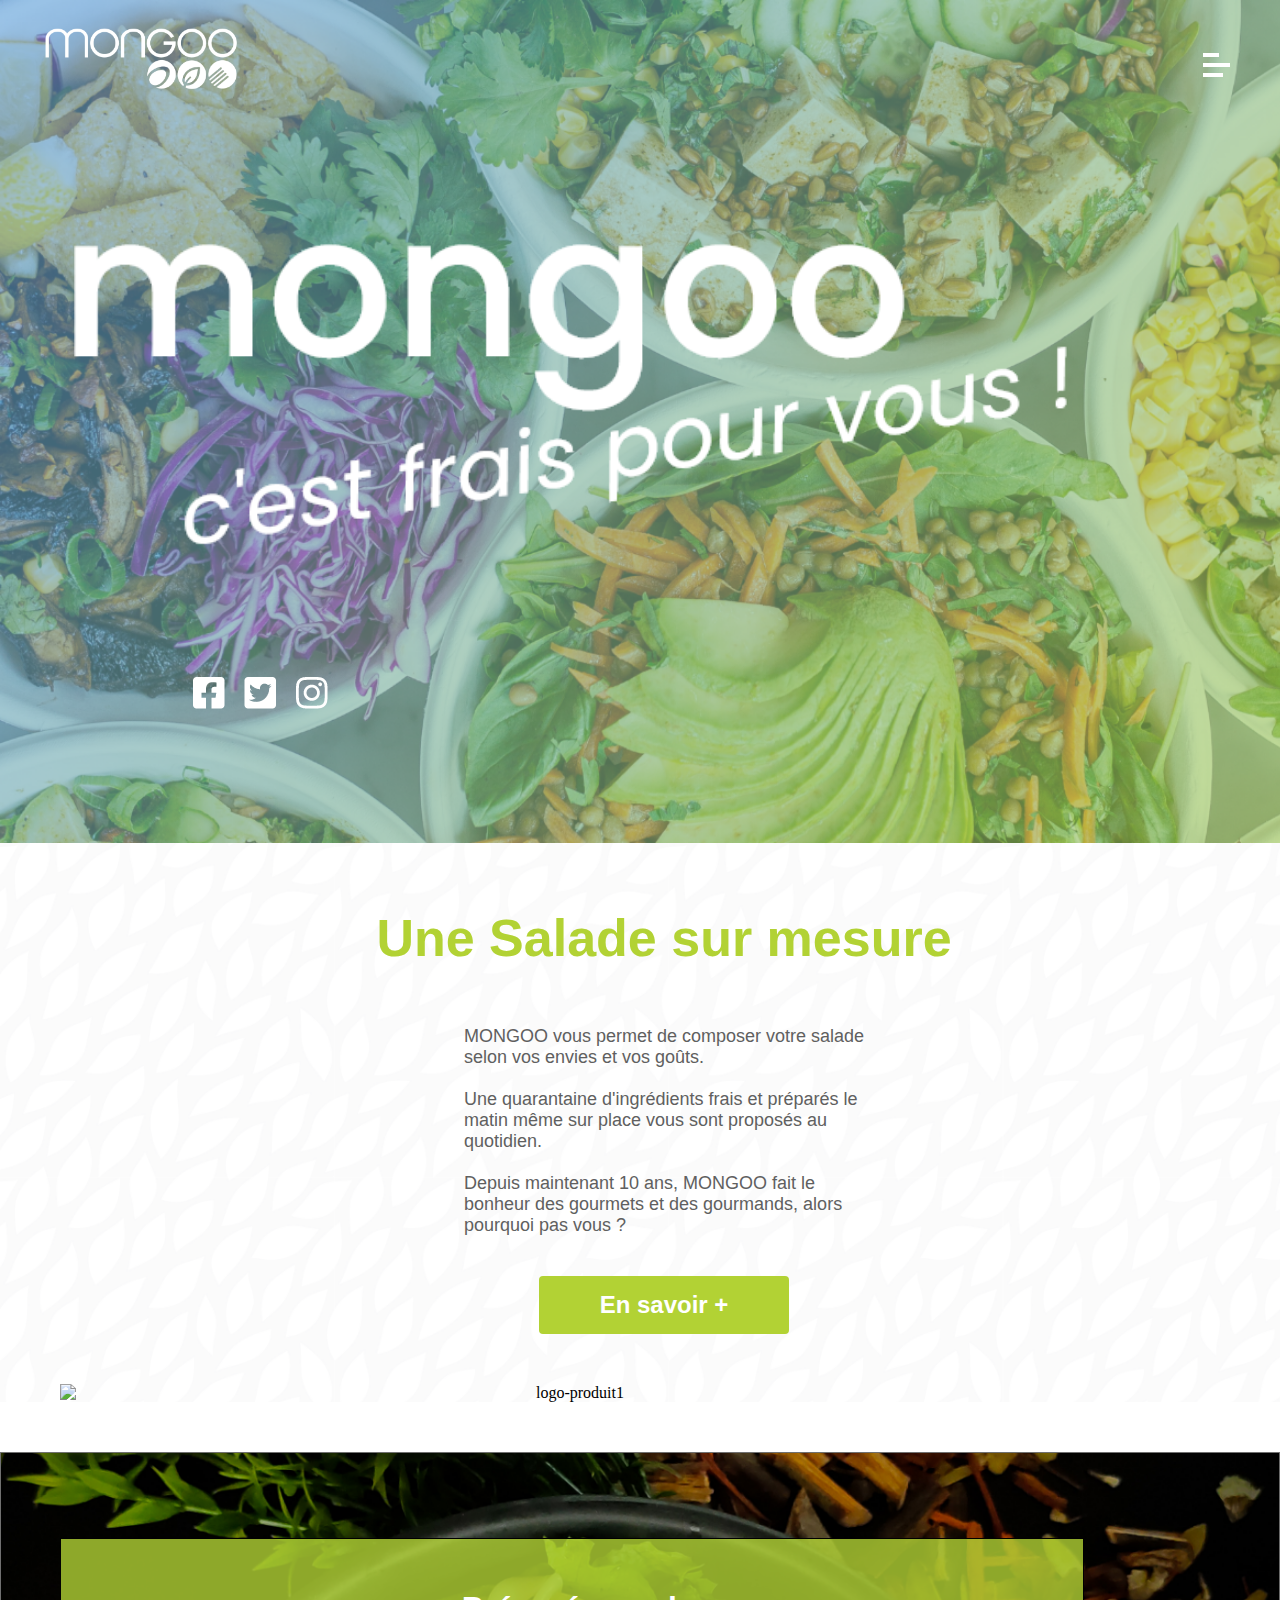
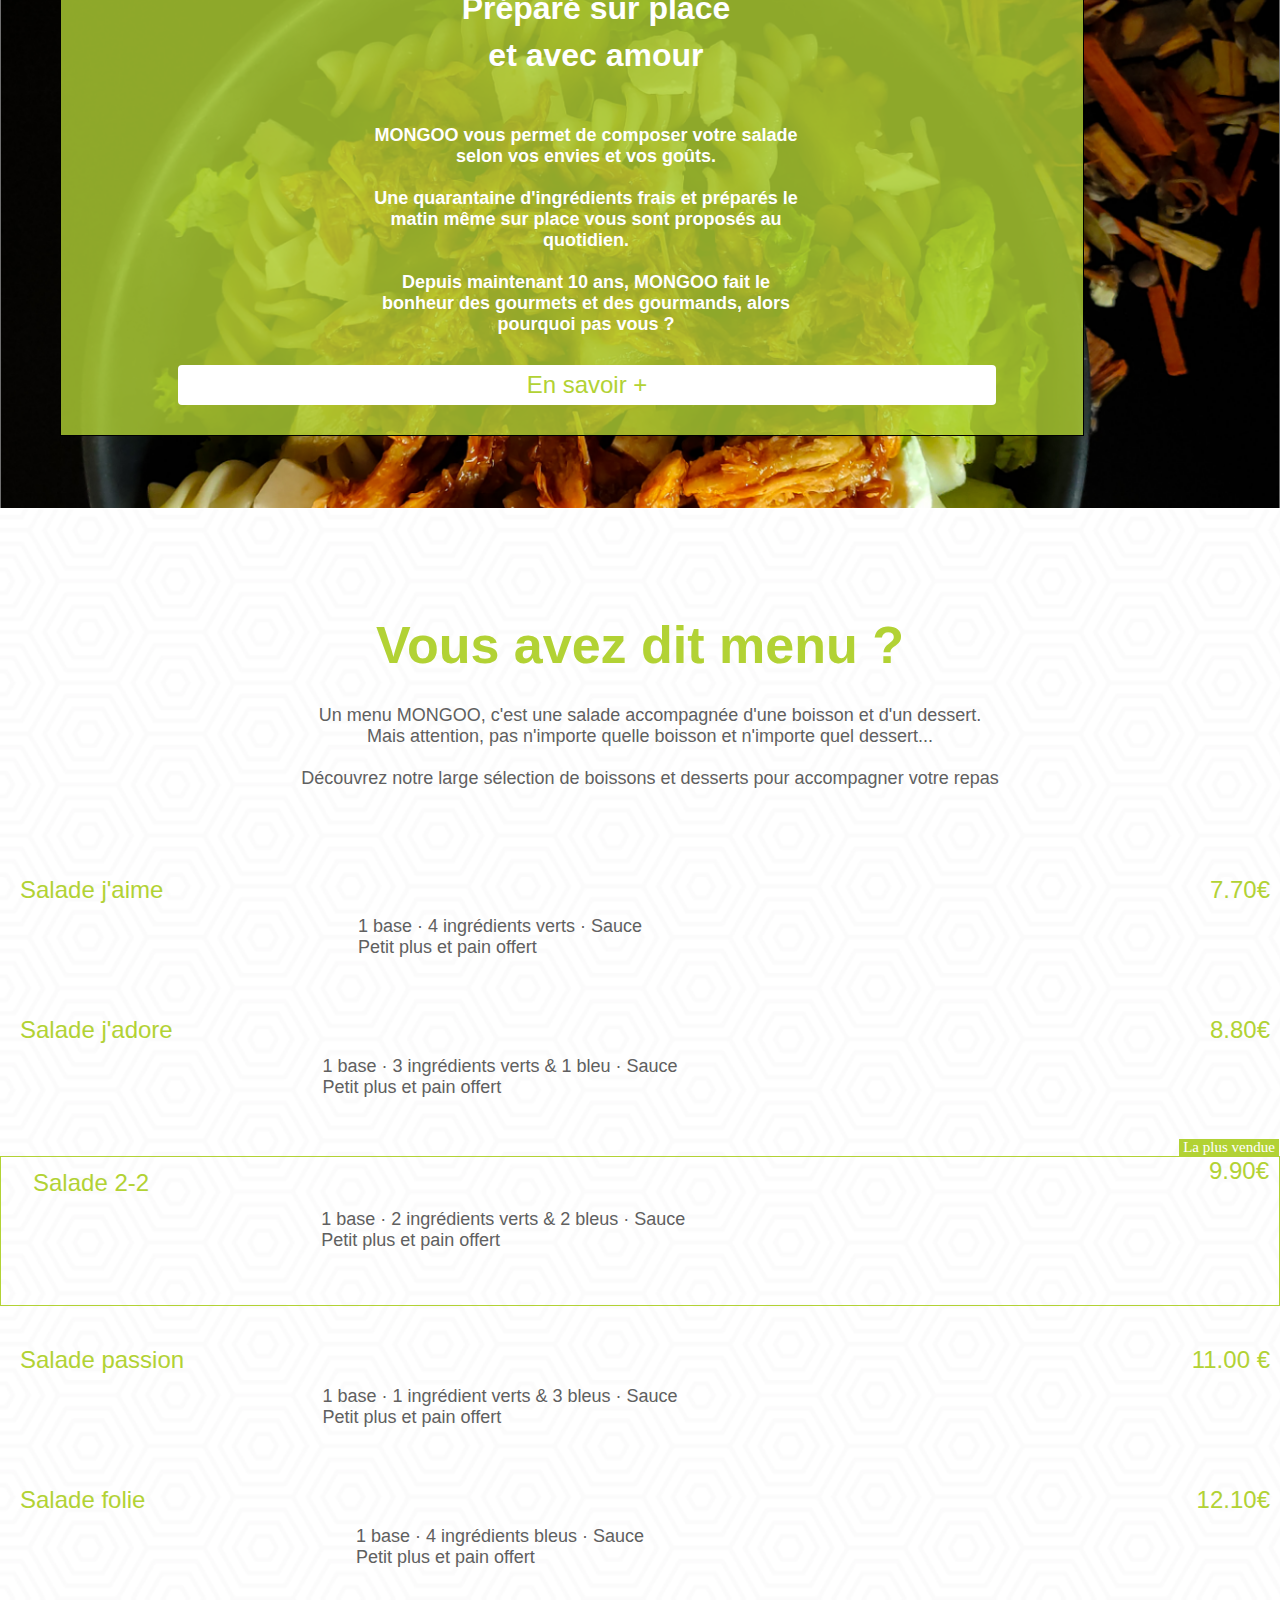
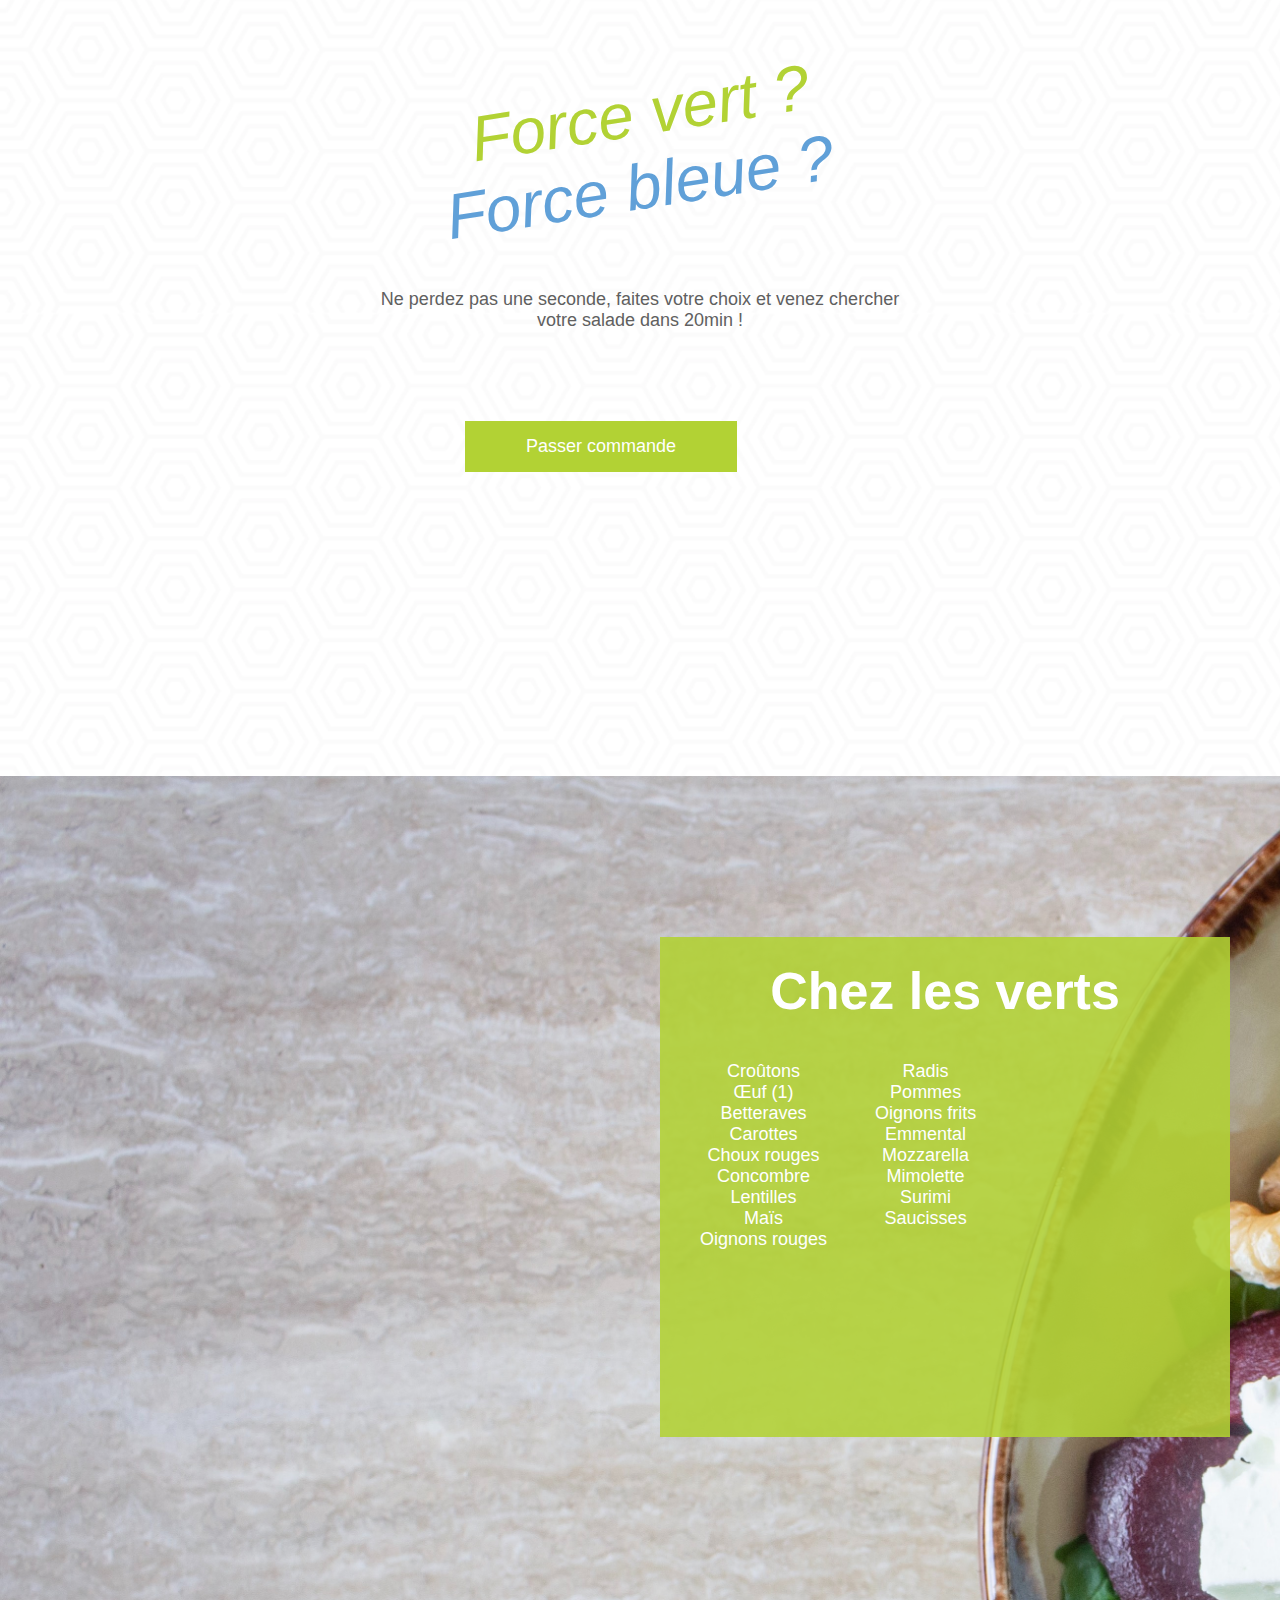
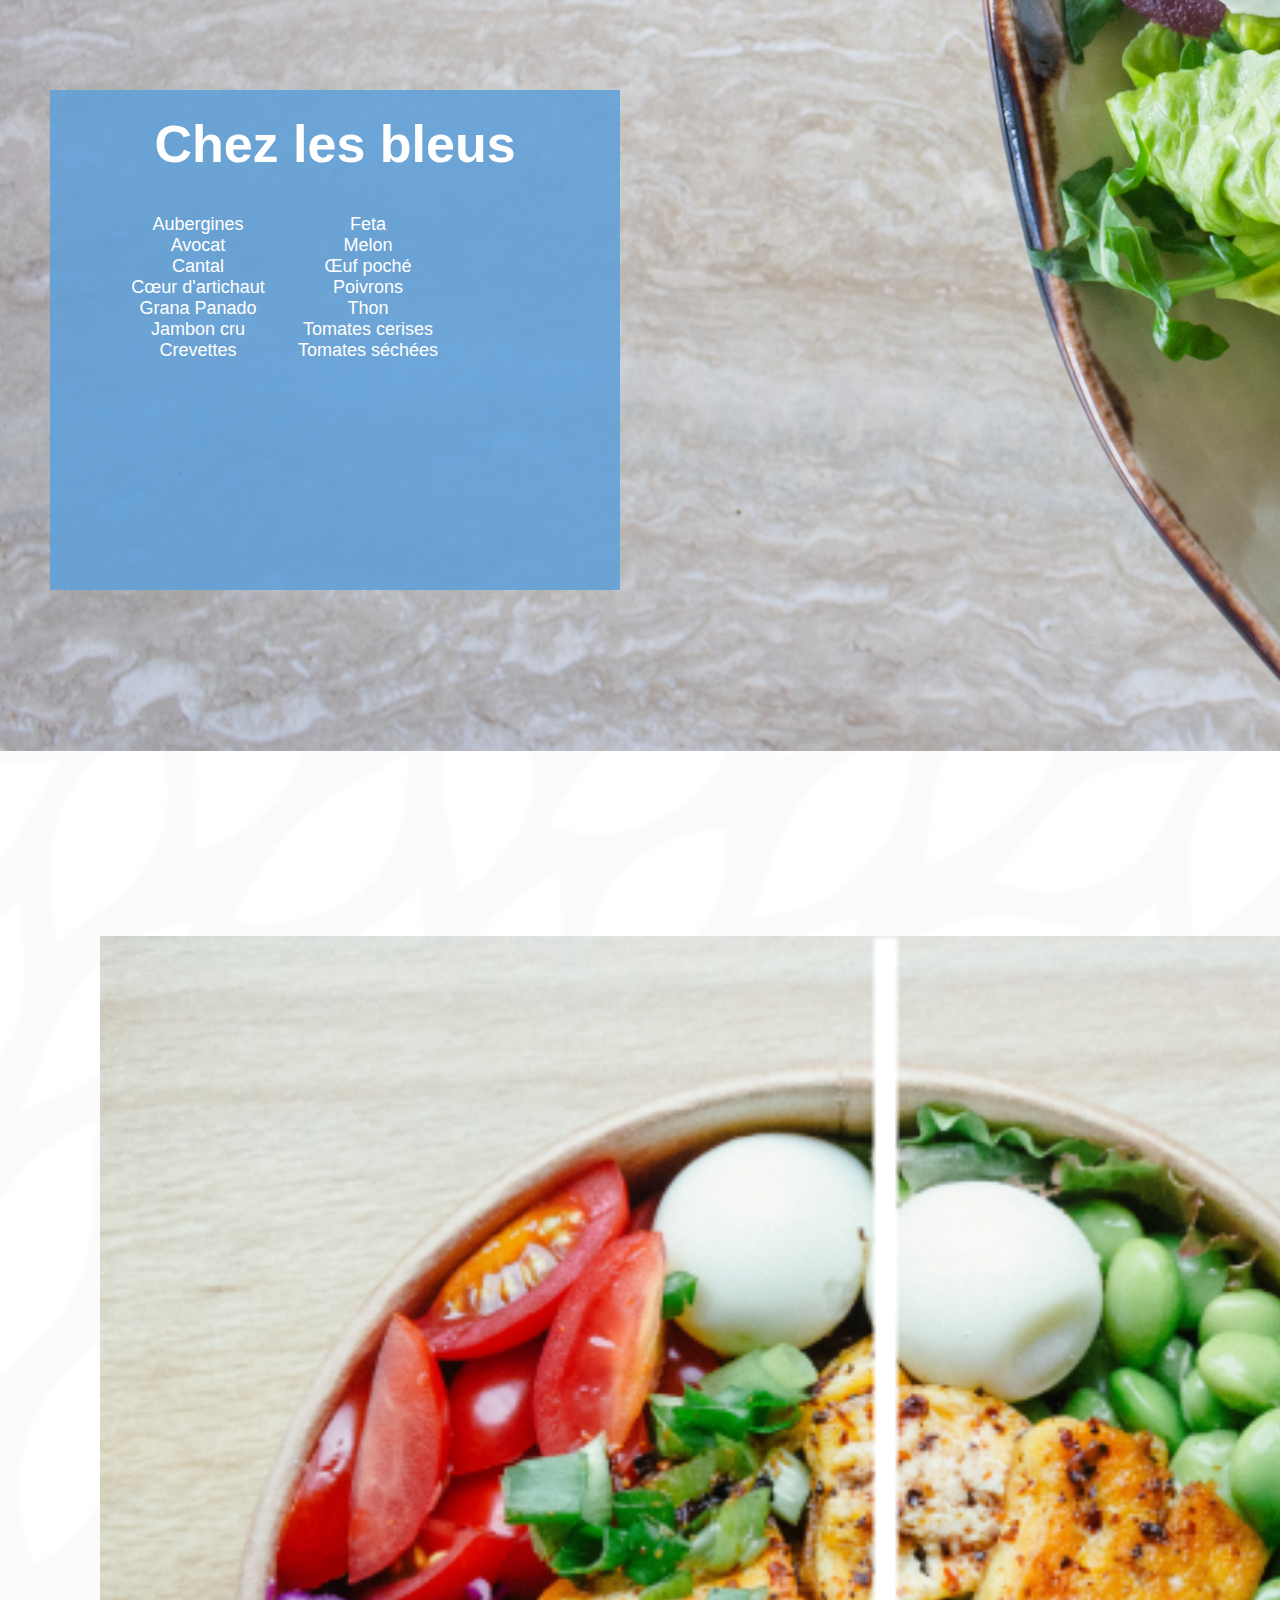
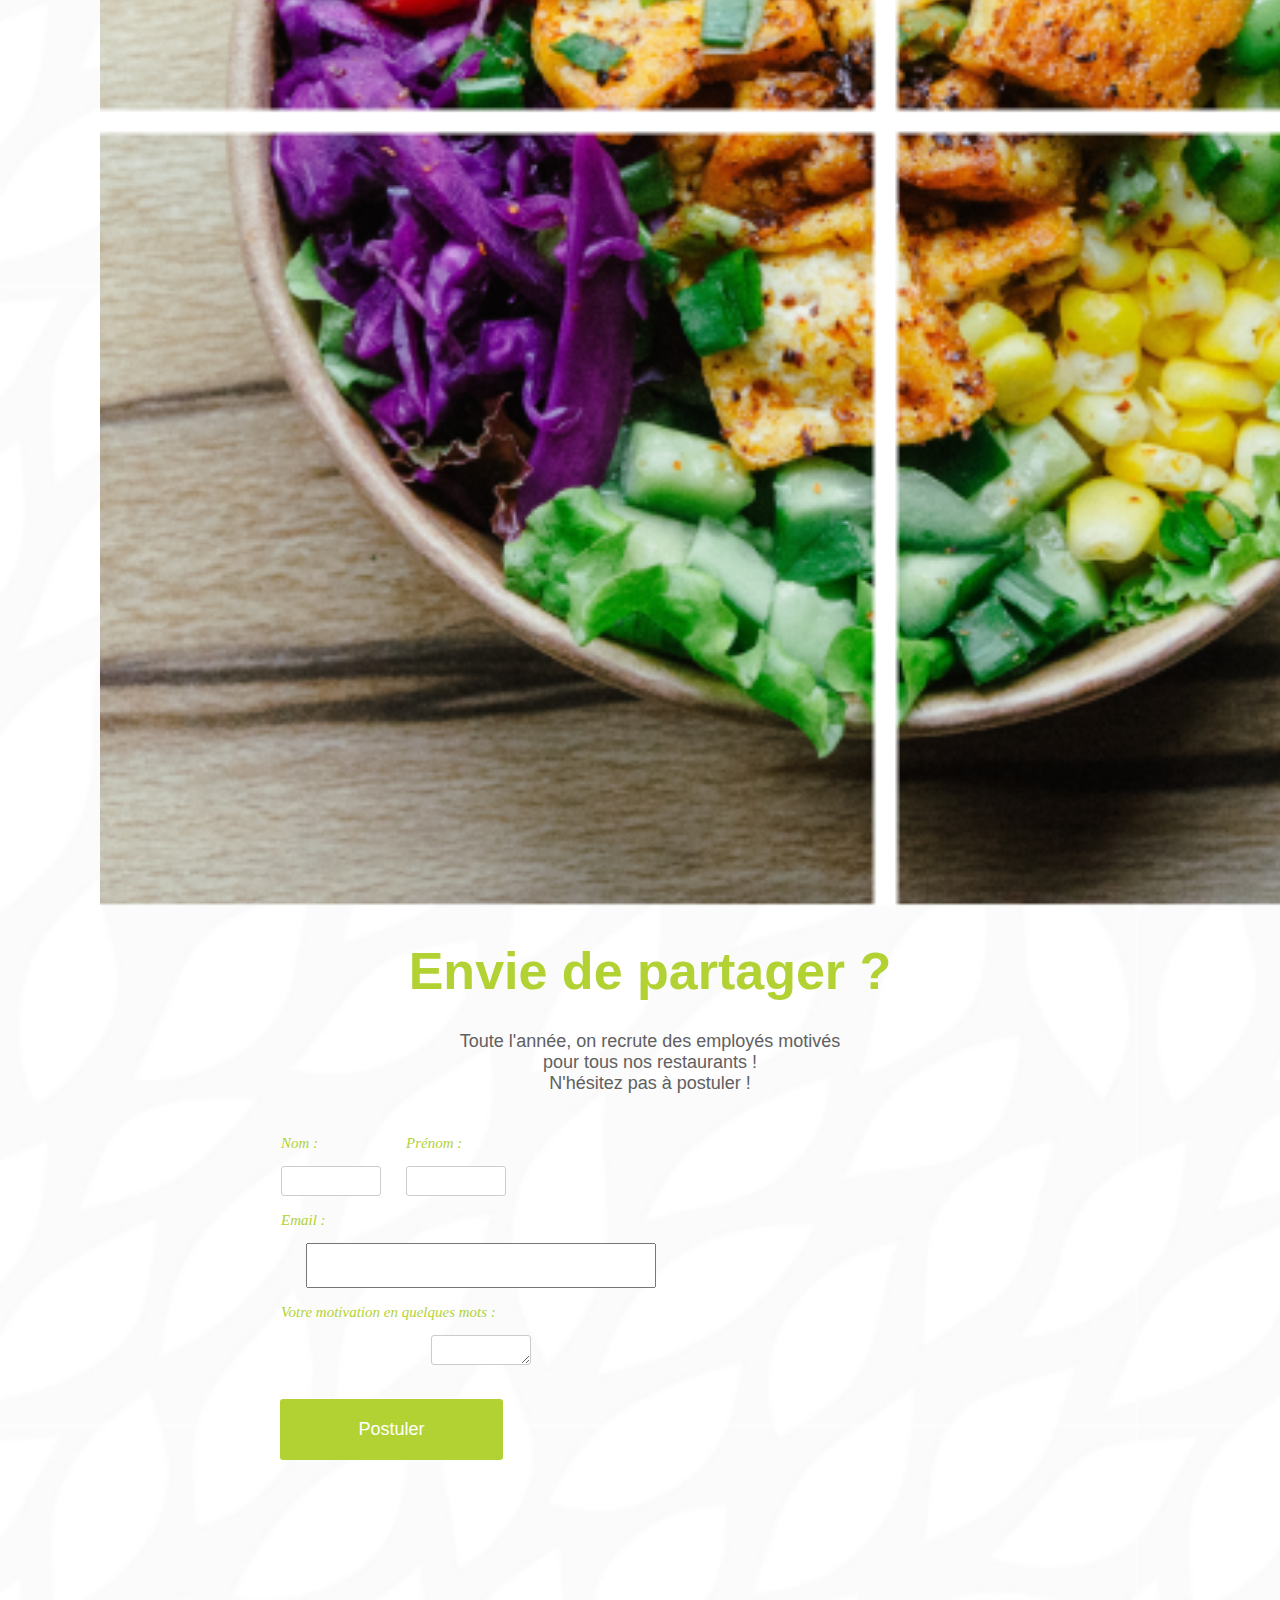
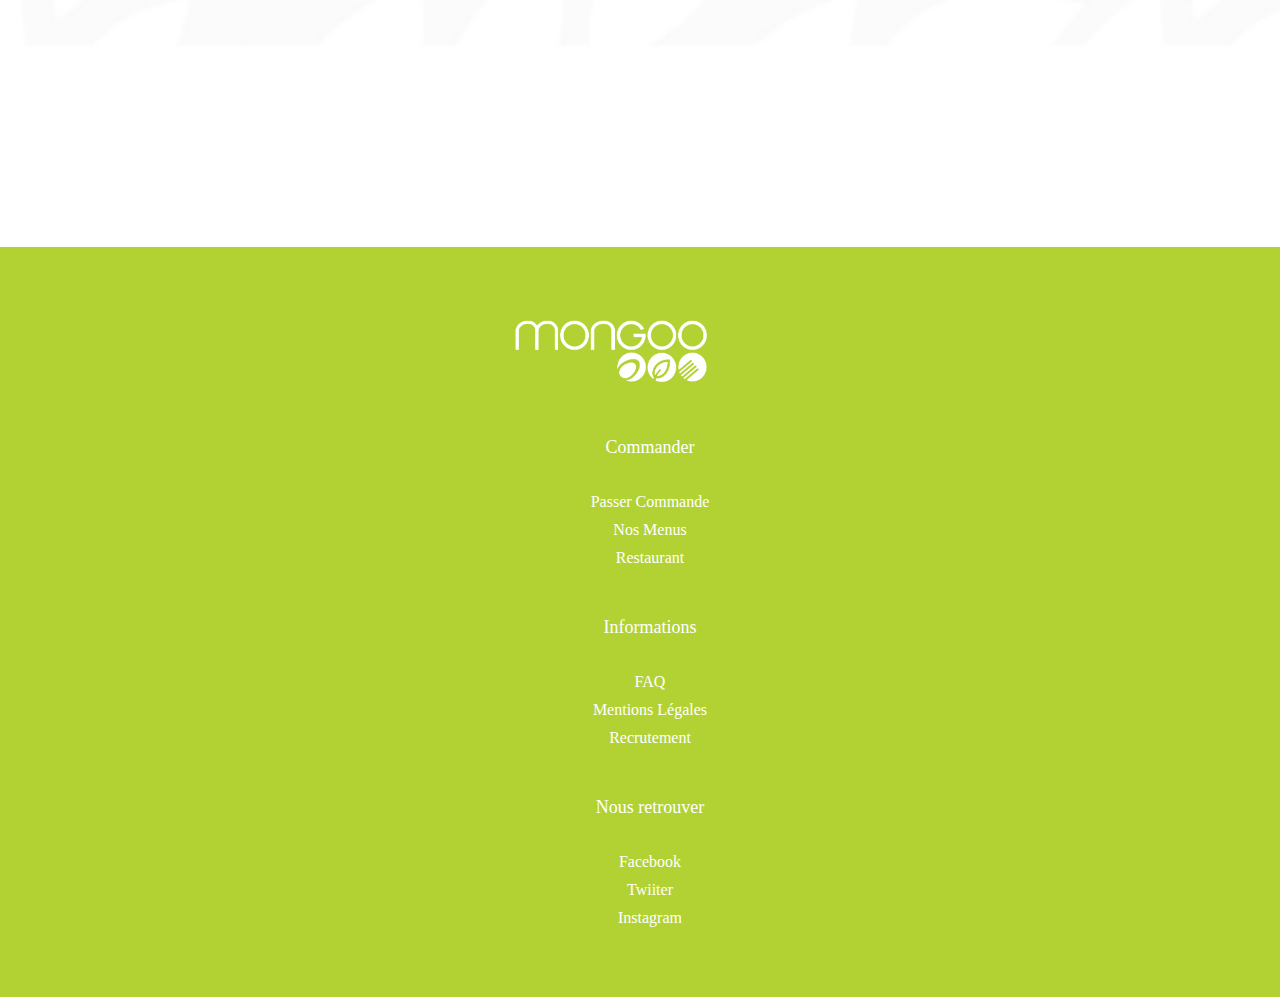
==== commit 8ac0cf14: ":white_check_mark::bug: Fixing import" ====
--- a/index.html
+++ b/index.html
@@ -4,7 +4,7 @@
     <meta charset="UTF-8">
     <meta name="viewport" content="width=device-width, initial-scale=1.0">
     <title>Mongoo Website</title>
-    <link rel="stylesheet" href="../03-Integration/style/style.css">
+    <link rel="stylesheet" href="/style/style.css">
 </head>
 <body>
 
@@ -13,7 +13,7 @@
     <div class="head">
         <div class="navbar">
             <div class="logo">
-                <img src="../03-Integration/media/mangoo.png" alt="Logo" />
+                <img src="/media/mangoo.png" alt="Logo" />
             </div>
             <div class="nav-texts">
                 <div class="home"><a href="#">Accueil</a></div>
@@ -261,7 +261,7 @@
         <footer class="footer">
             <div class="container">
                 <div class="content">
-                    <img src="../03-Integration/media/mangoo.png" alt="">
+                    <img src="/media/mangoo.png" alt="">
                     <div class="column">
                         <h1>Commander</h1>
                         <ul>
--- a/style/style.css
+++ b/style/style.css
@@ -0,0 +1,920 @@
+@charset "UTF-8";
+* {
+  margin: 0;
+  padding: 0;
+  box-sizing: border-box;
+}
+
+#burger-menu {
+  display: none;
+  cursor: pointer;
+  height: 27px;
+  width: 27px;
+  margin: 50px;
+  overflow: visible;
+  position: fixed;
+  top: 0;
+  right: 0;
+  padding: 10px;
+  border-top-right-radius: 0;
+  z-index: 2;
+}
+
+#burger-menu span,
+#burger-menu span:before,
+#burger-menu span:after {
+  background: #fff;
+  display: block;
+  height: 4px;
+  opacity: 1;
+  position: absolute;
+  transition: 0.3s ease-in-out;
+}
+
+#burger-menu span:before,
+#burger-menu span:after {
+  content: "";
+}
+
+#burger-menu span {
+  right: 0px;
+  top: 13px;
+  width: 27px;
+}
+
+#burger-menu span:before {
+  left: 0px;
+  top: -10px;
+  width: 16px;
+}
+
+#burger-menu span:after {
+  left: 0px;
+  top: 10px;
+  width: 20px;
+}
+
+#burger-menu.close span {
+  transform: rotate(-45deg);
+  top: 13px;
+  width: 27px;
+}
+
+#burger-menu.close span:before {
+  top: 0px;
+  transform: rotate(90deg);
+  width: 27px;
+}
+
+#burger-menu.close span:after {
+  top: 0px;
+  left: 0;
+  transform: rotate(90deg);
+  opacity: 0;
+  width: 0;
+}
+
+#menu {
+  z-index: 1;
+  min-width: 100%;
+  min-height: 100%;
+  position: fixed;
+  top: 0;
+  height: 0;
+  visibility: hidden;
+  text-align: center;
+  padding-top: 20px;
+}
+
+#menu.overlay {
+  visibility: visible;
+  opacity: 1;
+  padding-top: 100px;
+  background-color: #B2D234;
+  opacity: 0.95;
+}
+
+#menu a {
+  color: #fff;
+  display: block;
+  font-size: 32px;
+  margin-bottom: 30px;
+  text-decoration: none;
+}
+
+.head {
+  background-image: url("../media/background.png");
+  background-size: cover;
+  background-repeat: no-repeat;
+}
+
+.nav-texts {
+  display: flex;
+  flex-direction: row;
+  justify-content: center;
+  margin-top: -47px;
+  margin-left: 463px;
+}
+
+.nav-texts a, button {
+  margin-left: 50px;
+  font-family: "Poppins", sans-serif;
+  font-weight: 300;
+  font-size: 18px;
+  color: #FFFFFF;
+}
+
+.logo img {
+  width: 200px;
+  height: 69px;
+  margin-top: 25px;
+  margin-left: 40px;
+}
+
+.commander {
+  color: rgb(178, 210, 52);
+  font-family: "Poppins", sans-serif;
+  font-weight: 600;
+  font-size: 15px;
+  padding: 9px 30px;
+  border-radius: 4px;
+  outline: none;
+  background-color: #fff;
+  border-radius: 4px;
+  border: 1px solid transparent;
+}
+
+.tagline {
+  margin-top: 158px;
+  margin-left: 614px;
+  width: 739px;
+  height: 376px;
+  text-align: left;
+}
+
+.socials-logo {
+  margin-top: 307px;
+  margin-left: 1736px;
+  width: 32px;
+  height: 32px;
+  margin-bottom: 10px;
+}
+
+/* Second Section */
+.second-section {
+  background-image: url("../media/fond_grille.png");
+  background-size: cover;
+  background-repeat: no-repeat;
+}
+
+.first-title {
+  margin-left: 148px;
+  margin-top: 149px;
+  font-family: "Poppins", sans-serif;
+  font-weight: 600;
+  font-size: 52px;
+  color: #B2D234;
+}
+
+.first-subtitle {
+  margin-top: 40px;
+  margin-left: 148px;
+  font-family: "Poppins", sans-serif;
+  font-weight: 300;
+  font-size: 18px;
+  color: #606060;
+}
+
+.produit1 {
+  margin-top: -580px;
+  margin-left: 938px;
+  width: 883px;
+  height: 883px;
+}
+
+.info {
+  background-color: #B2D234;
+  color: #FFFFFF;
+  font-family: "Poppins", sans-serif;
+  font-weight: 600;
+  font-size: 24px;
+  padding: 14px 60px;
+  border-radius: 4px;
+  margin-top: 40px;
+  margin-left: 148px;
+  border: 1px solid transparent;
+}
+
+/* Third Section */
+.third-class {
+  background-image: url("../media/ismael-trevino-NDyuR4Huig8-unsplash.png");
+  background-size: cover;
+  background-repeat: no-repeat;
+}
+
+.third-container {
+  width: 35vw;
+  height: 70vh;
+  display: flex;
+  flex-direction: column;
+  justify-content: center;
+  align-items: center;
+  background-color: rgba(178, 210, 52, 0.8);
+  margin-left: 960px;
+  border: 1px solid;
+}
+
+.second-title {
+  font-size: 39px;
+  font-weight: bolder;
+  color: #fff;
+  text-align: center;
+  margin-left: 32px;
+  margin-right: 32px;
+  font-family: "Poppins", sans-serif;
+}
+
+.second-title2 {
+  font-size: 39px;
+  font-weight: bolder;
+  color: #fff;
+  text-align: center;
+  margin-left: 32px;
+  margin-right: 32px;
+  font-family: "Poppins", sans-serif;
+}
+
+.second-subtitle {
+  font-size: 20.8px;
+  margin-left: 32px;
+  margin-right: 32px;
+  margin-top: 32px;
+  font-weight: bolder;
+  font-family: "Poppins", sans-serif;
+  color: #FFFFFF;
+}
+
+.second-info {
+  font-size: 28px;
+  width: 200px;
+  height: 50px;
+  padding: 5px;
+  color: rgb(178, 210, 52);
+  background-color: #fff;
+  outline: none;
+  border-radius: 4px;
+  border: 1px solid transparent;
+  margin-top: 40px;
+}
+
+.title-container {
+  padding: 1px 1px;
+}
+
+/* Fourth Section */
+.fourth-class {
+  background-image: url("../media/five_image.png");
+  background-size: cover;
+  background-repeat: no-repeat;
+}
+
+.fourth-title {
+  font-family: "Poppins", sans-serif;
+  font-weight: 600;
+  font-size: 52px;
+  color: #B2D234;
+  margin-left: 694px;
+  margin-top: 71px;
+}
+
+.fourth-subtitle {
+  font-family: "Poppins", sans-serif;
+  font-weight: 300;
+  font-size: 18px;
+  color: #606060;
+  text-align: center;
+  margin-left: 64px;
+  margin-top: 30px;
+}
+
+.list-menu {
+  width: 550px;
+  height: 700px;
+  margin-bottom: 100px;
+  margin-top: 87px;
+  margin-left: 359px;
+}
+
+.menu {
+  height: 100px;
+  margin-bottom: 40px;
+  position: relative;
+}
+
+.menu h1 {
+  color: #B2D234;
+  font-family: "Poppins", sans-serif;
+  font-size: 24px;
+  font-weight: 500;
+  margin-bottom: 12px;
+}
+
+.menu .price {
+  color: #B2D234;
+  font-family: "Poppins", sans-serif;
+  font-size: 24px;
+  font-weight: 500;
+  position: absolute;
+  top: 0;
+  right: 10px;
+}
+
+.menu .content {
+  color: #606060;
+  font-family: "Poppins", sans-serif;
+  font-size: 18px;
+  font-weight: 400;
+  width: 75%;
+}
+
+.best-offer::before {
+  content: "La plus vendue !";
+  position: absolute;
+  top: -18px;
+  right: 0px;
+  width: 100px;
+  height: 17px;
+  background-color: #B2D234;
+  color: white;
+  font-weight: 400;
+  font-size: 15px;
+  text-align: center;
+}
+
+.best-offer {
+  border: 1px solid #B2D234;
+  padding: 12px;
+  height: 150px;
+}
+
+.blue {
+  color: #60A0D8;
+  font-family: "Poppins", sans-serif;
+  font-size: 64px;
+  font-weight: 300;
+  font-style: italic;
+  transform: rotate(-9deg);
+}
+
+.green {
+  color: #B2D234;
+  font-family: "Poppins", sans-serif;
+  font-size: 64px;
+  font-weight: 300;
+  font-style: italic;
+  transform: rotate(-9deg);
+}
+
+.fourth-droite {
+  width: 550px;
+  height: 700px;
+  margin-left: 969.67px;
+  margin-top: -690.16px;
+}
+
+.fourth-droite p {
+  font-family: "Poppins", sans-serif;
+  font-size: 18px;
+  font-weight: 400;
+  text-align: center;
+  width: 800px;
+  align-items: center;
+  margin-top: 65px;
+  color: #606060;
+  width: 430px;
+}
+
+.fourth-droite button {
+  padding: 14px 60px;
+  margin-top: 90px;
+  background-color: #B2D234;
+  color: #FFFFFF;
+  border: 1px solid transparent;
+}
+
+/* Five Section */
+.five-class {
+  background-image: url("../media/louis-hansel-MlPD-AzZYMg-unsplash.jpg");
+  background-size: cover;
+  background-repeat: no-repeat;
+  height: 100vh;
+  -o-object-fit: cover;
+     object-fit: cover;
+  padding: 50px;
+  display: flex;
+  flex-direction: row;
+  justify-content: space-around;
+  align-items: center;
+  text-align: start;
+  flex-wrap: wrap;
+}
+
+.green-card {
+  background-color: rgba(178, 210, 52, 0.884);
+  width: 45%;
+  height: 500px;
+  text-align: center;
+  align-items: center;
+}
+
+.green-card h1 {
+  margin-top: 24px;
+  font-family: "Poppins", sans-serif;
+  font-size: 52px;
+  font-weight: 600;
+  color: white;
+}
+
+.green-content {
+  display: flex;
+  flex-direction: row;
+  margin-top: 40px;
+}
+
+.first-green-content p {
+  color: white;
+  font-family: "Poppins", sans-serif;
+  font-size: 18px;
+  font-weight: 400;
+  text-align: center;
+  align-items: center;
+  margin-left: 248px;
+}
+
+.second-green-content p {
+  display: flex;
+  flex-direction: column;
+  color: white;
+  font-family: "Poppins", sans-serif;
+  font-size: 18px;
+  font-weight: 400;
+  text-align: center;
+  align-items: center;
+  margin-left: 48px;
+}
+
+.blue-card {
+  background-color: rgba(96, 160, 216, 0.884);
+  width: 45%;
+  height: 500px;
+  text-align: center;
+  align-items: center;
+}
+
+.blue-card h1 {
+  margin-top: 24px;
+  font-family: "Poppins", sans-serif;
+  font-size: 52px;
+  font-weight: 600;
+  color: white;
+}
+
+.blue-card p {
+  color: white;
+  font-family: "Poppins", sans-serif;
+  font-size: 18px;
+  font-weight: 400;
+  text-align: center;
+  align-items: center;
+}
+
+.first-blue-content {
+  display: flex;
+  flex-direction: column;
+  margin-left: 248px;
+}
+
+.blue-content {
+  display: flex;
+  flex-direction: row;
+  margin-top: 40px;
+}
+
+/* Six Section */
+.six-gauche {
+  margin-left: 300px;
+}
+
+.six-droite {
+  margin-top: 83.42px;
+  margin-left: 981px;
+}
+
+.produit2 {
+  margin-left: 40px;
+  margin-top: 184.5px;
+  width: 524px;
+  height: 524px;
+}
+
+form {
+  max-width: 400px;
+  margin: 0 auto;
+  font-family: Arial, sans-serif;
+  margin-right: 600px;
+}
+
+.form-content {
+  display: flex;
+  flex-direction: row;
+}
+
+.form-line {
+  margin-top: 25px;
+}
+
+.space-left {
+  margin-left: 16px;
+}
+
+label {
+  display: block;
+  color: #B2D234;
+  font: italic normal normal 23px/29px Poppins;
+  display: flex;
+  flex-direction: row;
+}
+
+input[type=text],
+textarea {
+  width: 308px;
+  height: 45px;
+  padding: 5px;
+  border: 1px solid #ccc;
+  border-radius: 3px;
+  margin-top: 8px;
+}
+
+input[type=email], textarea {
+  width: 632px;
+  height: 45px;
+  margin-top: 8px;
+}
+
+input[type=motivation], textarea {
+  width: 632px;
+  height: 135px;
+  margin-top: 8px;
+}
+
+.formbutton {
+  margin-top: 35.67px;
+  margin-left: 200.5px;
+  display: block;
+  width: 223px;
+  height: 61px;
+  padding: 10px;
+  background-color: #B2D234;
+  color: #fff;
+  border: none;
+  border-radius: 3px;
+  cursor: pointer;
+  text-align: center;
+}
+
+.formbutton:hover {
+  background-color: #45a049;
+}
+
+.six-section {
+  background-image: url("../media/fond_grille.png");
+  background-size: cover;
+  background-repeat: no-repeat;
+}
+
+.six-container {
+  margin-top: -670px;
+}
+
+.six-title {
+  font-family: "Poppins", sans-serif;
+  font-weight: 600;
+  font-size: 52px;
+  color: #B2D234;
+}
+
+.six-subtitle {
+  font-family: "Poppins", sans-serif;
+  font-weight: 300;
+  font-size: 18px;
+  color: #606060;
+  margin-top: 30px;
+}
+
+/* Footer */
+.container {
+  max-width: 1170px;
+  margin: auto;
+}
+
+.content {
+  display: flex;
+  flex-wrap: wrap;
+  flex-direction: row;
+  justify-content: center;
+}
+
+ul {
+  list-style: none;
+}
+
+.footer {
+  background-color: #B2D234;
+  padding: 70px 0;
+  margin-top: 80px;
+}
+
+.footer img {
+  height: 70px;
+  width: 200px;
+  margin-right: 80px;
+}
+
+.column {
+  width: 25%;
+  padding: 0 15px;
+  text-align: center;
+}
+
+.column h1 {
+  font-size: 18px;
+  color: #ffffff;
+  margin-bottom: 35px;
+  font-weight: 500;
+  position: relative;
+}
+
+.column ul li:not(:last-child) {
+  margin-bottom: 10px;
+}
+
+.column ul li a {
+  font-size: 16px;
+  text-transform: capitalize;
+  text-decoration: none;
+  font-weight: 300;
+  color: white;
+  display: block;
+}
+
+/* Responsive */
+@media (max-width: 1300px) {
+  .nav-texts a:not(.burger-menu) {
+    display: none;
+  }
+  .nav-texts {
+    display: none;
+  }
+  .tagline {
+    margin-top: 50px;
+    margin-left: 60px;
+    width: 80%;
+    height: 80%;
+    display: flex;
+    flex-direction: column;
+    text-align: center;
+  }
+  .socials-logo {
+    margin-top: 100px;
+    margin-left: 200px;
+    width: 120px;
+    height: 120px;
+    display: flex;
+    flex-direction: column;
+    align-items: center;
+  }
+  .gauche {
+    margin-top: -120px;
+    font-size: auto;
+    margin-left: -100px;
+    display: flex;
+    flex-direction: column;
+    align-items: center;
+  }
+  .produit1 {
+    margin-top: 50px;
+    margin-left: 60px;
+    margin-bottom: 50px;
+    width: 80%;
+    height: 80%;
+    display: flex;
+    flex-direction: column;
+    text-align: center;
+  }
+  .second-title,
+  .second-title2,
+  .second-subtitle,
+  .second-info {
+    margin-top: 158px;
+    margin-left: 54px;
+    display: flex;
+    flex-direction: column;
+    align-items: center;
+  }
+  .third-container {
+    width: 90%;
+    margin-top: 50px;
+    margin-left: 60px;
+    width: 80%;
+    height: 80%;
+    display: flex;
+    flex-direction: column;
+    text-align: center;
+  }
+  .second-title {
+    font-size: 32px;
+    margin-top: 50px;
+    margin-left: 60px;
+    width: 80%;
+    height: 80%;
+    display: flex;
+    flex-direction: column;
+    text-align: center;
+  }
+  .second-title2 {
+    font-size: 32px;
+    margin-top: 10px;
+    margin-left: 60px;
+    width: 80%;
+    height: 80%;
+    display: flex;
+    flex-direction: column;
+    text-align: center;
+  }
+  .second-subtitle {
+    font-size: 18px;
+    margin-top: 50px;
+    margin-left: 60px;
+    width: 80%;
+    height: 80%;
+    display: flex;
+    flex-direction: column;
+    text-align: center;
+  }
+  .second-info {
+    font-size: 24px;
+    margin-top: 30px;
+    margin-left: 30px;
+    margin-bottom: 30px;
+    width: 80%;
+    height: 80%;
+    display: flex;
+    flex-direction: column;
+    text-align: center;
+  }
+  .container {
+    flex-direction: column;
+    align-items: center;
+    justify-content: center;
+  }
+  .fourth-title {
+    margin-left: 0;
+    text-align: center;
+  }
+  .fourth-subtitle {
+    margin-left: 20px;
+  }
+  .list-menu {
+    width: 100%;
+    max-width: none;
+    margin-left: 0;
+  }
+  .menu {
+    margin-top: 5px;
+  }
+  .menu h1 {
+    margin-left: 20px;
+  }
+  .content {
+    margin-left: 20px;
+  }
+  .fourth-droite {
+    margin-left: auto;
+    margin-right: auto;
+    margin-top: 30px;
+    text-align: center;
+  }
+  .fourth-droite p {
+    width: 100%;
+    max-width: none;
+    margin-left: auto;
+    margin-right: auto;
+  }
+  .passer {
+    margin-left: 100px;
+    display: flex;
+    flex-direction: column;
+    text-align: center;
+  }
+  .six-gauche img {
+    margin-left: -200px;
+    width: 160%;
+    height: 160%;
+  }
+  .six-droite {
+    margin-top: 700px;
+    margin-left: 20px;
+    width: auto;
+    height: auto;
+    display: flex;
+    flex-direction: column;
+    text-align: center;
+  }
+  .form {
+    height: auto;
+    width: auto;
+    margin-left: 100px;
+  }
+  .form-content {
+    margin-top: 25px;
+  }
+  .form-line {
+    margin-top: 10px;
+    margin-left: 1px;
+  }
+  .formbutton {
+    margin-left: 0px;
+    margin-top: 30px;
+  }
+  label {
+    font-size: 15px;
+  }
+  .space-left {
+    margin-left: 25px;
+  }
+  input[type=text],
+  textarea {
+    height: 30px;
+    width: 100px;
+  }
+  input[type=email] {
+    width: 350px;
+  }
+  .footer {
+    margin-top: 200px;
+  }
+  .column {
+    width: 100%;
+    margin-top: 50px;
+  }
+  .five-class {
+    height: 175vh;
+    gap: 30px;
+  }
+  .green-content {
+    width: 80%;
+    height: 600px;
+  }
+  .blue-content {
+    width: 80%;
+    height: 600px;
+  }
+  .first-green-content p {
+    margin-left: 40px;
+  }
+  .first-blue-content p {
+    margin-left: -200px;
+  }
+  #burger-menu {
+    display: flex;
+    cursor: pointer;
+    height: 27px;
+    width: 27px;
+    margin: 50px;
+    overflow: visible;
+    position: fixed;
+    top: 0;
+    right: 0;
+    padding: 10px;
+    border-top-right-radius: 0;
+    z-index: 2;
+  }
+}
+@media only screen and (max-width: 600px) {
+  .green-card,
+  .blue-card {
+    width: 100%;
+  }
+}
+/* Affichage en deux colonnes sur les écrans plus larges */
+@media only screen and (min-width: 601px) {
+  .five-class {
+    display: flex;
+    flex-wrap: wrap;
+    justify-content: space-between;
+  }
+  .green-card,
+  .blue-card {
+    width: calc(50% - 20px);
+  }
+}/*# sourceMappingURL=style.css.map */